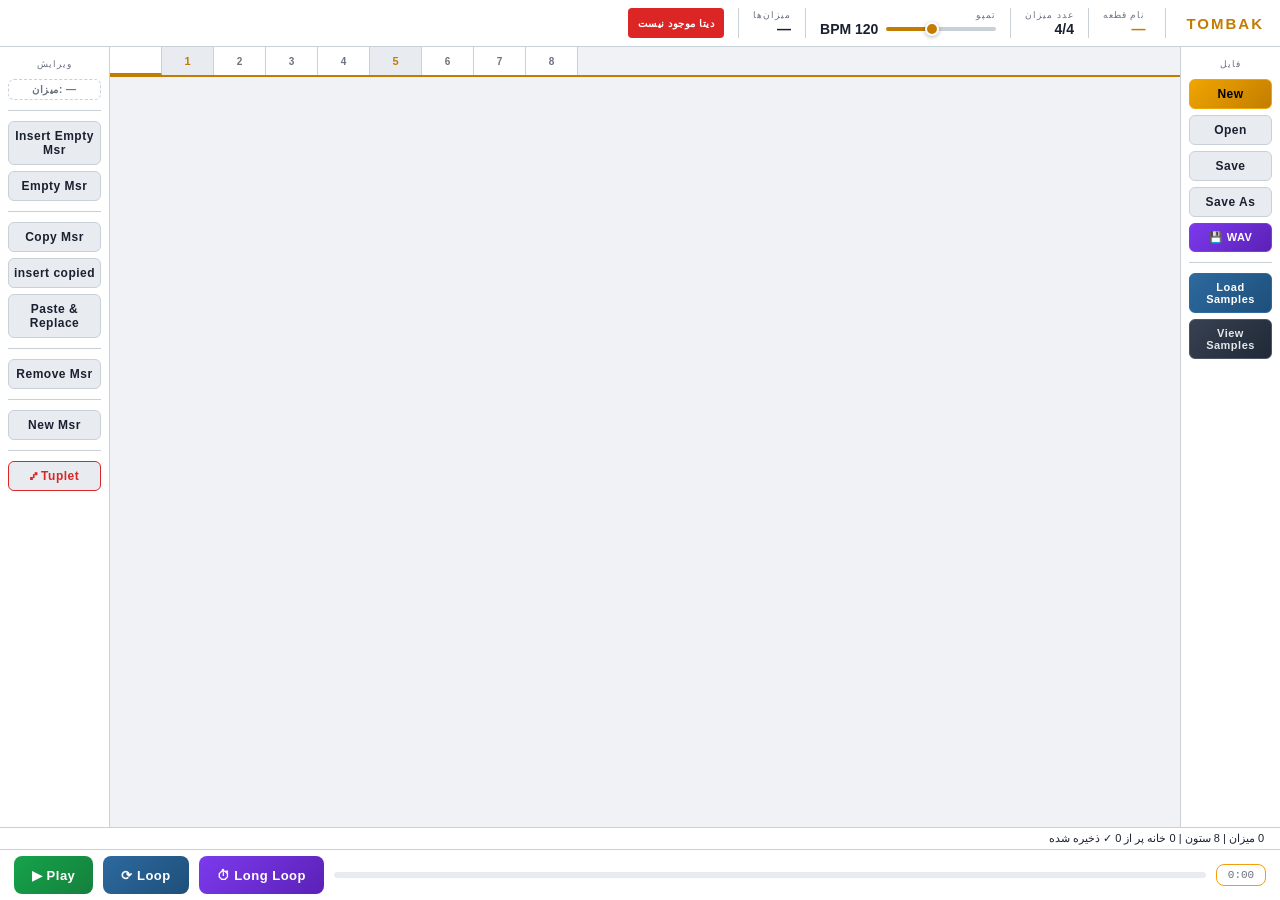
==== index.html @ 1b338af8 "mobile eslahat" ====
<!doctype html>
<html lang="fa" dir="ltr">
  <head>
    <meta charset="UTF-8" />
    <meta name="viewport" content="width=device-width, initial-scale=1.0" />
    <title>Rhythm Editor</title>
    <link rel="stylesheet" href="style.css" />
  </head>
  <body>
    <!-- ══════════════ TOP BAR ══════════════ -->
    <div id="topbar">
      <div class="logo">TOMBAK</div>
      <div class="separator"></div>
      <div class="piece-info">
        <div class="info-group">
          <div class="info-label">نام قطعه</div>
          <div class="info-value accent" id="disp-name">—</div>
        </div>
        <div class="separator"></div>
        <div class="info-group">
          <div class="info-label">عدد میزان</div>
          <div class="info-value" id="disp-meter">—</div>
        </div>
        <div class="separator"></div>
        <div class="info-group tempo-group">
          <div class="info-label">تمپو</div>
          <div class="tempo-slider-row">
            <input
              type="range"
              id="tempo-slider"
              min="40"
              max="240"
              value="120"
              disabled
              oninput="app.changeTempo(this.value)"
            />
            <span class="info-value" id="disp-tempo">—</span>
          </div>
        </div>
        <div class="separator"></div>
        <div class="info-group">
          <div class="info-label">میزان‌ها</div>
          <div class="info-value" id="disp-rows">—</div>
        </div>
        <div class="separator"></div>
        <span id="sound-badge">دیتا موجود نیست</span>
      </div>
    </div>

    <!-- ══════════════ MAIN ══════════════ -->
    <div id="main">
      <!-- RIGHT PANEL (file ops) -->
      <div id="right-panel">
        <div class="panel-title">فایل</div>
        <button class="btn accent-btn" onclick="app.newFile()">New</button>
        <button class="btn" onclick="app.openFile()">Open</button>
        <button class="btn" onclick="app.saveFile()">Save</button>
        <button class="btn" onclick="app.saveAs()">Save As</button>
        <button class="btn wav-btn" onclick="app.saveWav()">💾 WAV</button>
        <div class="btn-divider"></div>
        <button class="btn sound-btn" onclick="app.loadSounds()">
          Load Samples
        </button>
        <button class="btn view-btn" onclick="app.viewSounds()">
          View Samples
        </button>
      </div>

      <!-- GRID AREA -->
      <div id="grid-area">
        <div id="grid-wrapper">
          <div id="col-header"></div>
          <div id="grid-body"></div>
        </div>
      </div>

      <!-- LEFT PANEL (edit ops) -->
      <div id="left-panel">
        <div class="panel-title">ویرایش</div>
        <div class="btn selected-indicator" id="sel-indicator">میزان: —</div>
        <div class="btn-divider"></div>
        <button class="btn" onclick="app.insertRow()">Insert Empty Msr</button>
        <button class="btn danger" onclick="app.deleteRow()">Empty Msr</button>
        <div class="btn-divider"></div>
        <button class="btn" onclick="app.copyRow()">Copy Msr</button>
        <button class="btn" onclick="app.pasteRow()">insert copied</button>
        <button class="btn" onclick="app.pasteRowReplace()">
          Paste & Replace
        </button>
        <div class="btn-divider"></div>
        <button class="btn danger" onclick="app.removeRow()">Remove Msr</button>
        <div class="btn-divider"></div>
        <button class="btn" onclick="app.appendRow()">New Msr</button>
        <div class="btn-divider"></div>
        <button class="btn triplet-btn" onclick="app.openTripletModal()">
          ⑇ Tuplet
        </button>
      </div>
    </div>

    <!-- STATUS BAR -->
    <div id="statusbar">
      <span id="status-msg">برای شروع، New بزنید یا یک فایل Open کنید</span>
    </div>

    <!-- PLAY BAR -->
    <div id="play-bar">
      <button class="play-btn" id="btn-play-once" onclick="app.playOnce()">
        ▶ Play
      </button>
      <button class="play-btn" id="btn-play-loop" onclick="app.playLoop()">
        ⟳ Loop
      </button>
      <button
        class="play-btn"
        id="btn-play-long-loop"
        onclick="app.playLongLoop()"
      >
        ⏱ Long Loop
      </button>
      <div id="long-loop-timer" class="long-loop-timer hidden">
        <div class="llt-ring">
          <svg viewBox="0 0 36 36">
            <circle class="llt-track" cx="18" cy="18" r="15.9" />
            <circle class="llt-fill" id="llt-arc" cx="18" cy="18" r="15.9" />
          </svg>
        </div>
        <span id="llt-text">0:00</span>
      </div>
      <div id="play-position"><div id="play-progress"></div></div>
      <span id="play-time">0:00</span>
    </div>

    <!-- SAVE WAV MODAL -->
    <div class="modal-overlay" id="modal-savewav">
      <div class="modal">
        <h3>▸ ذخیره فایل WAV</h3>
        <div class="field">
          <label>نام فایل (بدون پسوند)</label>
          <input
            type="text"
            id="inp-wavname"
            dir="ltr"
            placeholder="my-rhythm"
          />
        </div>
        <div class="modal-btns">
          <button
            class="btn"
            onclick="
              document.getElementById('modal-savewav').classList.remove('show')
            "
          >
            انصراف
          </button>
          <button class="btn accent-btn" onclick="app.confirmSaveWav()">
            دانلود WAV
          </button>
        </div>
      </div>
    </div>

    <!-- TOAST -->
    <div id="toast"></div>

    <!-- DYNAMICS DROPDOWN MENU -->
    <div id="dynamics-menu"></div>

    <!-- ══════════════ NEW FILE MODAL ══════════════ -->
    <div class="modal-overlay" id="modal-new">
      <div class="modal">
        <h3>▸ قطعه جدید</h3>
        <div class="field">
          <label>نام قطعه</label>
          <input
            type="text"
            id="inp-name"
            placeholder="مثال: Chaharmezrab Shur"
            dir="auto"
          />
        </div>
        <div class="field">
          <label>تمپو </label>
          <input type="number" id="inp-tempo" value="120" min="20" max="400" />
        </div>
        <div class="field">
          <label>عدد میزان</label>
          <select id="inp-meter">
            <option value="2/4" selected>2/4</option>
            <option value="3/4">3/4</option>
            <option value="4/4">4/4</option>
            <option value="5/4">5/4</option>
            <option value="6/4">6/4</option>
            <option value="7/4">7/4</option>
            <option value="5/8">5/8</option>
            <option value="6/8">6/8</option>
            <option value="7/8">7/8</option>
            <option value="9/8">9/8</option>
            <option value="12/8">12/8</option>
            <option value="6/16">6/16</option>
            <option value="9/16">9/16</option>
            <option value="12/16">12/16</option>
          </select>
        </div>
        <div class="field">
          <label>تعداد میزان‌های اولیه</label>
          <input type="number" id="inp-initrows" value="16" min="1" max="200" />
        </div>
        <div class="modal-btns">
          <button class="btn" onclick="app.cancelNew()">انصراف</button>
          <button class="btn accent-btn" onclick="app.confirmNew()">
            ایجاد
          </button>
        </div>
      </div>
    </div>

    <!-- SAVE AS MODAL -->
    <div class="modal-overlay" id="modal-saveas">
      <div class="modal">
        <h3>▸ ذخیره با نام</h3>
        <div class="field">
          <label>نام فایل</label>
          <input type="text" id="inp-savename" dir="ltr" />
        </div>
        <div class="modal-btns">
          <button
            class="btn"
            onclick="
              document.getElementById('modal-saveas').classList.remove('show')
            "
          >
            انصراف
          </button>
          <button class="btn accent-btn" onclick="app.confirmSaveAs()">
            ذخیره
          </button>
        </div>
      </div>
    </div>
    <!-- LONG LOOP MODAL -->
    <div class="modal-overlay" id="modal-longloop">
      <div class="modal">
        <h3>⏱ Long Loop</h3>
        <div class="field">
          <label>چند دقیقه لوپ شود؟</label>
          <input
            type="number"
            id="inp-longloop-minutes"
            value="5"
            min="1"
            max="120"
            dir="ltr"
          />
        </div>
        <div class="modal-btns">
          <button
            class="btn"
            onclick="
              document.getElementById('modal-longloop').classList.remove('show')
            "
          >
            انصراف
          </button>
          <button class="btn accent-btn" onclick="app.confirmLongLoop()">
            شروع
          </button>
        </div>
      </div>
    </div>

    <!-- VIEW SOUNDS MODAL -->
    <div class="modal-overlay" id="modal-viewsounds">
      <div class="modal modal-sounds">
        <h3>👁 فایل‌های صدای لود شده</h3>
        <div id="sounds-list-container">
          <div id="sounds-list-empty" class="sounds-empty">
            هیچ صدایی لود نشده
          </div>
          <div id="sounds-list"></div>
        </div>
        <div class="modal-btns" style="margin-top: 18px">
          <button
            class="btn"
            onclick="
              document
                .getElementById('modal-viewsounds')
                .classList.remove('show')
            "
          >
            بستن
          </button>
        </div>
      </div>
    </div>

    <!-- TUPLET / POLYRHYTHM MODAL -->
    <div class="modal-overlay" id="modal-triplet">
      <div class="modal modal-tuplet">
        <h3>⑇ گروه ریتمی</h3>
        <p
          style="
            font-size: 12px;
            color: var(--text-dim);
            margin-bottom: 14px;
            line-height: 1.6;
          "
        >
          چند سلول را به گروه ریتمی تبدیل می‌کند.<br />
          زمان کل گروه = تعداد سلول‌های پایه × زمان یک سلول.
        </p>
        <div
          style="display: flex; gap: 12px; flex-wrap: wrap; margin-bottom: 14px"
        >
          <div class="field" style="flex: 1; min-width: 90px">
            <label>شماره میزان</label>
            <input
              type="number"
              id="inp-tuplet-row"
              min="1"
              dir="ltr"
              placeholder="مثال: 3"
            />
          </div>
          <div class="field" style="flex: 1; min-width: 90px">
            <label>شماره تکنیک (سلول اول)</label>
            <input
              type="number"
              id="inp-tuplet-col"
              min="1"
              dir="ltr"
              placeholder="مثال: 5"
            />
          </div>
        </div>
        <div class="field">
          <label style="margin-bottom: 8px; display: block"
            >نوع گروه ریتمی</label
          >
          <div class="tuplet-radio-grid">
            <label class="tuplet-radio-opt tuplet-opt-triplet">
              <input type="radio" name="tuplet-type" value="3:2" checked />
              <span class="tuplet-radio-label">3:2</span>
              <span class="tuplet-radio-desc">تریوله — 3 نوت در فضای 2</span>
            </label>
            <label class="tuplet-radio-opt tuplet-opt-duplet">
              <input type="radio" name="tuplet-type" value="2:3" />
              <span class="tuplet-radio-label">2:3</span>
              <span class="tuplet-radio-desc">دوپله — 2 نوت در فضای 3</span>
            </label>
            <label class="tuplet-radio-opt tuplet-opt-sextuplet">
              <input type="radio" name="tuplet-type" value="6:4" />
              <span class="tuplet-radio-label">6:4</span>
              <span class="tuplet-radio-desc">سکستوله — 6 نوت در فضای 4</span>
            </label>
            <label class="tuplet-radio-opt tuplet-opt-quintuplet">
              <input type="radio" name="tuplet-type" value="5:4" />
              <span class="tuplet-radio-label">5:4</span>
              <span class="tuplet-radio-desc">پنتوله — 5 نوت در فضای 4</span>
            </label>
            <label class="tuplet-radio-opt tuplet-opt-septuplet">
              <input type="radio" name="tuplet-type" value="7:6" />
              <span class="tuplet-radio-label">7:6</span>
              <span class="tuplet-radio-desc">سپتوله — 7 نوت در فضای 6</span>
            </label>
            <label class="tuplet-radio-opt tuplet-opt-quadruplet">
              <input type="radio" name="tuplet-type" value="4:3" />
              <span class="tuplet-radio-label">4:3</span>
              <span class="tuplet-radio-desc">کوادروپله — 4 نوت در فضای 3</span>
            </label>
          </div>
          <div class="tuplet-remove-divider"></div>
          <div class="tuplet-radio-grid">
            <label class="tuplet-radio-opt tuplet-opt-half">
              <input type="radio" name="tuplet-type" value="2:1" />
              <span class="tuplet-radio-label">½</span>
              <span class="tuplet-radio-desc"
                >هالف — 2 نوت سه‌لاچنگ در فضای 1 سلول</span
              >
            </label>
            <label class="tuplet-radio-opt tuplet-opt-remove">
              <input type="radio" name="tuplet-type" value="remove" />
              <span class="tuplet-radio-label">✕</span>
              <span class="tuplet-radio-desc"
                >حذف تیوپلت — سلول‌ها خالی می‌شوند</span
              >
            </label>
          </div>
        </div>
        <div class="modal-btns" style="margin-top: 16px">
          <button
            class="btn"
            onclick="
              document.getElementById('modal-triplet').classList.remove('show')
            "
          >
            انصراف
          </button>
          <button class="btn accent-btn" onclick="app.confirmTriplet()">
            اعمال
          </button>
        </div>
      </div>
    </div>

    <script src="app.js"></script>
    <script>
      window.addEventListener("beforeunload", (e) => {
        // بررسی اینکه آیا پروژه تغییرات ذخیره‌نشده دارد یا خیر
        if (state && state.dirty) {
          // طبق استانداردهای مدرن مرورگرها، متن سفارشی دیگر نمایش داده نمی‌شود
          // اما مقداردهی به returnValue یا preventDefault برای فعال شدن باند هشدار الزامی است.
          e.preventDefault();
          e.returnValue =
            "تغییرات شما ذخیره نشده است. آیا واقعاً قصد خروج دارید؟";
          return e.returnValue;
        }
      });
    </script>
  </body>
</html>
---- style.css ----
:root {
  --bg: #f0f2f5;
  --surface: #ffffff;
  --surface2: #e8ecf0;
  --border: #c8d0d8;
  --accent: #c27d00;
  --accent2: #2d6a9f;
  --green: #16a34a;
  --red: #dc2626;
  --text: #1a2030;
  --text-dim: #6b7280;
  --cell-w: 52px;
  --cell-h: 38px;

  /* ── DYNAMICS (نوانس) رنگ‌ها — قابل تنظیم ── */
  --dyn-ff: #7f1d1d; /* فورته‌فورته: قرمز جگری */
  --dyn-f: #c0392b; /* فورته: قرمز جگری کم‌رنگ‌تر */
  --dyn-mf: #16a34a; /* متزوفورته (حالت عادی): سبز معمولی */
  --dyn-mp: #6fcf97; /* متزوپیانو: سبز کم‌رنگ‌تر */
  --dyn-p: #2d6a9f; /* پیانو: آبی */
  --dyn-pp: #7fb3d9; /* پیانوپیانو: آبی کم‌رنگ‌تر */
  --dyn-cresc: #b8860b; /* < کرشندو — رنگ موقت، قابل تنظیم */
  --dyn-decresc: #8e44ad; /* > دیکرشندو — رنگ موقت، قابل تنظیم */
  --dyn-swell: #0d9488; /* <> قوسی — رنگ موقت، قابل تنظیم */

  /* ── رنگ پس‌زمینه خانه‌ها بر اساس نوانس (همان رنگ‌های بالا با شفافیت) — قابل تنظیم ── */
  --dyn-ff-bg: rgba(127, 29, 29, 0.22);
  --dyn-f-bg: rgba(192, 57, 43, 0.18);
  --dyn-mf-bg: rgba(22, 163, 74, 0.14);
  --dyn-mp-bg: rgba(111, 207, 151, 0.2);
  --dyn-p-bg: rgba(45, 106, 159, 0.18);
  --dyn-pp-bg: rgba(127, 179, 217, 0.2);
  --dyn-cresc-bg: rgba(184, 134, 11, 0.18);
  --dyn-decresc-bg: rgba(142, 68, 173, 0.18);
  --dyn-swell-bg: rgba(13, 148, 136, 0.18);
}

* {
  box-sizing: border-box;
  margin: 0;
  padding: 0;
}

body {
  background: var(--bg);
  color: var(--text);
  font-family: "Segoe UI", Tahoma, Arial, sans-serif;
  height: 100vh;
  display: flex;
  flex-direction: column;
  overflow: hidden;
  user-select: none;
}

/* ══════════════ TOP BAR ══════════════ */
#topbar {
  background: var(--surface);
  border-bottom: 1px solid var(--border);
  padding: 8px 16px;
  display: flex;
  align-items: center;
  gap: 20px;
  flex-shrink: 0;
  direction: rtl;
}

#topbar .logo {
  font-size: 15px;
  font-weight: 700;
  color: var(--accent);
  letter-spacing: 2px;
}

#topbar .piece-info {
  display: flex;
  align-items: center;
  gap: 14px;
  flex: 1;
}

#topbar .info-group {
  display: flex;
  flex-direction: column;
  gap: 1px;
}

#topbar .info-label {
  font-size: 9px;
  color: var(--text-dim);
  text-transform: uppercase;
  letter-spacing: 1px;
}

#topbar .info-value {
  font-size: 14px;
  font-weight: 600;
  color: var(--text);
}

#topbar .info-value.accent {
  color: var(--accent);
}

.separator {
  width: 1px;
  height: 30px;
  background: var(--border);
}

.tempo-group {
  min-width: 160px;
}

.tempo-slider-row {
  display: flex;
  align-items: center;
  gap: 8px;
}

#tempo-slider {
  direction: ltr;
  -webkit-appearance: none;
  appearance: none;
  width: 110px;
  height: 4px;
  border-radius: 2px;
  background: var(--border);
  outline: none;
  cursor: pointer;
  transition: background 0.2s;
}

#tempo-slider:not([disabled]) {
  background: linear-gradient(
    to right,
    var(--accent) 0%,
    var(--accent) var(--val, 50%),
    var(--border) var(--val, 50%)
  );
}

#tempo-slider[disabled] {
  opacity: 0.35;
  cursor: not-allowed;
}

#tempo-slider {
  user-select: none;
  touch-action: none;
}

#tempo-slider::-webkit-slider-thumb {
  -webkit-appearance: none;
  width: 14px;
  height: 14px;
  border-radius: 50%;
  background: var(--accent);
  border: 2px solid #fff;
  box-shadow: 0 1px 4px rgba(0, 0, 0, 0.3);
  cursor: pointer;
}

#tempo-slider::-moz-range-thumb {
  width: 14px;
  height: 14px;
  border-radius: 50%;
  background: var(--accent);
  border: 2px solid #fff;
  box-shadow: 0 1px 4px rgba(0, 0, 0, 0.3);
  cursor: pointer;
}

/* ══════════════ MAIN LAYOUT ══════════════ */
#main {
  display: flex;
  flex: 1;
  overflow: hidden;
}

/* ══════════════ LEFT PANEL ══════════════ */
#left-panel {
  width: 110px;
  background: var(--surface);
  border-right: 1px solid var(--border);
  display: flex;
  flex-direction: column;
  padding: 12px 8px;
  gap: 6px;
  flex-shrink: 0;
  order: 1;
}

.panel-title {
  font-size: 9px;
  color: var(--text-dim);
  text-align: center;
  letter-spacing: 1px;
  margin-bottom: 4px;
  text-transform: uppercase;
}

.btn {
  padding: 7px 4px;
  border-radius: 6px;
  border: 1px solid var(--border);
  background: var(--surface2);
  color: var(--text);
  font-size: 12px;
  font-weight: 600;
  cursor: pointer;
  text-align: center;
  transition: all 0.15s;
  font-family: inherit;
  letter-spacing: 0.5px;
}

.btn:hover {
  background: var(--accent2);
  border-color: var(--accent2);
}
.btn:active {
  transform: scale(0.97);
}
.btn.danger:hover {
  background: var(--red);
  border-color: var(--red);
}
.btn.selected-indicator {
  font-size: 10px;
  color: var(--text-dim);
  background: transparent;
  border: 1px dashed var(--border);
  cursor: default;
  padding: 4px;
}
.btn.selected-indicator:hover {
  background: transparent;
  border-color: var(--border);
}

.btn-divider {
  height: 1px;
  background: var(--border);
  margin: 4px 0;
}

/* ══════════════ RIGHT PANEL ══════════════ */
#right-panel {
  width: 100px;
  background: var(--surface);
  border-left: 1px solid var(--border);
  display: flex;
  flex-direction: column;
  padding: 12px 8px;
  gap: 6px;
  flex-shrink: 0;
  order: 3;
}

.btn.accent-btn {
  background: linear-gradient(135deg, #f0a500, #c27d00);
  border-color: #f0a500;
  color: #000;
}
.btn.accent-btn:hover {
  background: linear-gradient(135deg, #ffc107, #f0a500);
}

/* ══════════════ GRID AREA ══════════════ */
#grid-area {
  flex: 1;
  overflow: auto;
  order: 2;
  padding: 0;
  background: var(--bg);
}

#grid-wrapper {
  min-width: max-content;
  padding: 0;
}

/* Column header row */
#col-header {
  display: flex;
  position: sticky;
  top: 0;
  z-index: 10;
  background: var(--bg);
  border-bottom: 2px solid var(--accent);
}

.col-header-corner {
  width: 52px;
  min-width: 52px;
  background: var(--surface);
  border-bottom: 2px solid var(--accent);
  border-right: 1px solid var(--border);
}

.col-num {
  width: var(--cell-w);
  min-width: var(--cell-w);
  height: 28px;
  background: var(--surface);
  border-right: 1px solid var(--border);
  display: flex;
  align-items: center;
  justify-content: center;
  font-size: 10px;
  color: var(--text-dim);
  font-weight: 600;
}

.col-num.beat-start {
  background: var(--surface2);
  color: var(--accent);
  font-size: 11px;
}

/* Grid rows */
.grid-row {
  display: flex;
  height: var(--cell-h);
  border-bottom: 1px solid var(--border);
  overflow: visible;
}

.grid-row:hover .row-num {
  background: var(--surface2);
}

.row-num {
  width: 52px;
  min-width: 52px;
  height: var(--cell-h);
  background: var(--surface);
  border-right: 1px solid var(--border);
  display: flex;
  align-items: center;
  justify-content: center;
  font-size: 12px;
  font-weight: 700;
  color: var(--accent);
  cursor: pointer;
  transition: background 0.1s;
  position: sticky;
  left: 0;
}

.row-num.selected {
  background: var(--accent);
  color: #fff;
}

.grid-cell {
  width: var(--cell-w);
  min-width: var(--cell-w);
  height: var(--cell-h);
  border-right: 1px solid var(--border);
  display: flex;
  align-items: center;
  justify-content: center;
  position: relative;
  cursor: text;
  transition: background 0.1s;
}

.grid-cell:hover {
  background: rgba(194, 125, 0, 0.08);
}
.grid-cell.beat-start {
  border-left: 2px solid rgba(194, 125, 0, 0.35);
}

.grid-cell input {
  width: 100%;
  height: 100%;
  background: transparent;
  border: none;
  outline: none;
  color: var(--text);
  font-size: 13px;
  font-weight: 600;
  text-align: center;
  font-family: "Courier New", monospace;
  letter-spacing: 1px;
  cursor: text;
  padding: 0 2px;
}

.grid-cell input:focus {
  background: rgba(45, 106, 159, 0.12);
}

.grid-cell.has-value {
  background: var(--dyn-mf-bg);
}

/* ══════════════ DYNAMICS MENU ══════════════ */
#dynamics-menu {
  display: none;
  position: fixed;
  z-index: 150;
  background: var(--surface);
  border: 1px solid var(--border);
  border-radius: 10px;
  box-shadow: 0 12px 32px rgba(0, 0, 0, 0.35);
  padding: 8px;
  direction: ltr;
}

#dynamics-menu.show {
  display: block;
}

.dyn-menu-row {
  display: flex;
  gap: 4px;
}

.dyn-menu-row + .dyn-menu-row {
  margin-top: 6px;
}

.dyn-menu-divider {
  height: 1px;
  background: var(--border);
  margin: 8px 0;
}

.dyn-opt {
  width: 34px;
  height: 30px;
  border: 1px solid var(--border);
  background: var(--bg);
  border-radius: 6px;
  font-family: "Courier New", monospace;
  font-size: 12px;
  font-weight: 700;
  cursor: pointer;
  transition:
    transform 0.08s,
    background 0.1s;
}

.dyn-opt:hover {
  background: var(--surface2);
  transform: translateY(-1px);
}

.dyn-opt.active {
  background: var(--surface2);
  box-shadow: inset 0 0 0 2px currentColor;
}

.dyn-opt.reset {
  width: auto;
  flex: 1;
  color: var(--text-dim);
  font-family: inherit;
  font-size: 11px;
  font-weight: 600;
}

/* ══════════════ MODAL ══════════════ */
.modal-overlay {
  display: none;
  position: fixed;
  inset: 0;
  background: rgba(0, 0, 0, 0.75);
  z-index: 100;
  align-items: center;
  justify-content: center;
}

.modal-overlay.show {
  display: flex;
}

.modal {
  background: var(--surface);
  border: 1px solid var(--border);
  border-radius: 12px;
  padding: 28px;
  width: 360px;
  box-shadow: 0 20px 60px rgba(0, 0, 0, 0.6);
}

.modal h3 {
  font-size: 16px;
  font-weight: 700;
  color: var(--accent);
  margin-bottom: 20px;
  text-align: center;
  letter-spacing: 1px;
}

.modal .field {
  margin-bottom: 16px;
}

.modal label {
  display: block;
  font-size: 11px;
  color: var(--text-dim);
  margin-bottom: 6px;
  letter-spacing: 1px;
  text-transform: uppercase;
}

.modal input,
.modal select {
  width: 100%;
  padding: 9px 12px;
  background: var(--bg);
  border: 1px solid var(--border);
  border-radius: 6px;
  color: var(--text);
  font-size: 14px;
  font-family: inherit;
  outline: none;
  direction: ltr;
  text-align: center;
}

.modal input:focus,
.modal select:focus {
  border-color: var(--accent);
}

.modal .modal-btns {
  display: flex;
  gap: 10px;
  margin-top: 22px;
}

.modal .modal-btns .btn {
  flex: 1;
  padding: 10px;
  font-size: 13px;
}

/* ══════════════ STATUS BAR ══════════════ */
#statusbar {
  background: var(--surface);
  border-top: 1px solid var(--border);
  padding: 4px 16px;
  font-size: 11px;
  color: var(--text-dim);
  display: flex;
  gap: 20px;
  flex-shrink: 0;
  direction: rtl;
}

#statusbar span {
  color: var(--text);
}

/* ══════════════ TOAST ══════════════ */
#toast {
  position: fixed;
  bottom: 40px;
  left: 50%;
  transform: translateX(-50%) translateY(20px);
  background: var(--green);
  color: #000;
  font-weight: 700;
  padding: 10px 24px;
  border-radius: 8px;
  font-size: 13px;
  opacity: 0;
  transition: all 0.3s;
  z-index: 200;
  pointer-events: none;
}

#toast.show {
  opacity: 1;
  transform: translateX(-50%) translateY(0);
}

#toast.error {
  background: var(--red);
  color: white;
}

/* scrollbar */
::-webkit-scrollbar {
  width: 6px;
  height: 6px;
}
::-webkit-scrollbar-track {
  background: var(--bg);
}
::-webkit-scrollbar-thumb {
  background: var(--border);
  border-radius: 3px;
}
::-webkit-scrollbar-thumb:hover {
  background: #9ca3af;
}

/* ══════════════ MOBILE RESPONSIVE ══════════════ */
@media (max-width: 700px) {
  body {
    height: 100dvh;
    overflow: hidden;
  }

  /* ── Topbar: compact, wrap ── */
  #topbar {
    padding: 6px 10px;
    gap: 8px;
    flex-wrap: wrap;
    overflow-x: auto;
  }
  #topbar .logo {
    font-size: 13px;
  }
  #topbar .info-label {
    font-size: 8px;
  }
  #topbar .info-value {
    font-size: 12px;
  }
  #topbar .separator {
    display: none;
  }
  .tempo-group {
    min-width: 120px;
  }
  #tempo-slider {
    width: 70px;
  }

  /* ── Main: vertical stack ── */
  #main {
    flex-direction: column;
    overflow: hidden;
  }

  /* ── File toolbar: horizontal row at TOP ── */
  #right-panel {
    width: 100%;
    border-left: none;
    border-bottom: 1px solid var(--border);
    flex-direction: row;
    align-items: center;
    padding: 6px 8px;
    gap: 6px;
    order: 1;
    overflow-x: auto;
    flex-shrink: 0;
  }
  #right-panel .panel-title {
    display: none;
  }
  #right-panel .btn {
    padding: 6px 10px;
    font-size: 11px;
    white-space: nowrap;
    flex-shrink: 0;
  }
  /* در موبایل btn-divider داخل right-panel پنهان میشه تا فاصله اضافه نگیره */
  #right-panel .btn-divider {
    display: none;
  }

  /* ── Grid area: scrollable ── */
  #grid-area {
    flex: 1;
    order: 2;
    overflow: auto;
    -webkit-overflow-scrolling: touch;
  }
  #grid-wrapper {
    min-width: max-content;
  }

  /* ── Edit toolbar: horizontal row at BOTTOM ── */
  #left-panel {
    width: 100%;
    border-right: none;
    border-top: 1px solid var(--border);
    flex-direction: row;
    align-items: center;
    padding: 6px 8px;
    gap: 4px;
    order: 3;
    overflow-x: auto;
    flex-shrink: 0;
  }
  #left-panel .panel-title {
    display: none;
  }
  #left-panel .btn-divider {
    width: 1px;
    height: 22px;
    margin: 0 2px;
  }
  #left-panel .btn {
    padding: 6px 8px;
    font-size: 11px;
    white-space: nowrap;
    flex-shrink: 0;
  }
  #left-panel .btn.selected-indicator {
    font-size: 10px;
    padding: 4px 6px;
    flex-shrink: 0;
  }

  /* ── Grid cells: slightly smaller ── */
  :root {
    --cell-w: 44px;
    --cell-h: 34px;
  }
  .grid-cell input {
    font-size: 11px;
  }
  .col-num {
    font-size: 9px;
    height: 22px;
  }
  .row-num {
    font-size: 11px;
    width: 36px;
    min-width: 36px;
  }
  .col-header-corner {
    width: 36px;
    min-width: 36px;
  }

  /* ── Status bar ── */
  #statusbar {
    font-size: 10px;
    padding: 3px 10px;
  }
}

/* ══════════════ SOUNDS ══════════════ */
#sound-badge {
  display: inline-flex;
  align-items: center;
  height: 30px;
  background: #dc2626;
  color: #fff;
  font-size: 10px;
  font-weight: 700;
  padding: 0 10px;
  border-radius: 4px;
  letter-spacing: 0.5px;
  white-space: nowrap;
  flex-shrink: 0;
}
#sound-badge.loaded {
  background: var(--green);
  color: #fff;
}
.btn.sound-btn {
  background: linear-gradient(135deg, #2d6a9f, #1e4f7a);
  border-color: #2d6a9f;
  color: #fff;
  font-size: 11px;
}
.btn.sound-btn:hover {
  background: linear-gradient(135deg, #3a7fc1, #2d6a9f);
  border-color: #3a7fc1;
}

.btn.view-btn {
  background: linear-gradient(135deg, #374151, #1f2937);
  border-color: #4b5563;
  color: #e5e7eb;
  font-size: 11px;
}
.btn.view-btn:hover {
  background: linear-gradient(135deg, #4b5563, #374151);
  border-color: #6b7280;
}

.btn.wav-btn {
  background: linear-gradient(135deg, #7c3aed, #5b21b6);
  border-color: #7c3aed;
  color: #fff;
  font-size: 11px;
}
.btn.wav-btn:hover {
  background: linear-gradient(135deg, #8b5cf6, #6d28d9);
  border-color: #8b5cf6;
}

/* ══════════════ SOUNDS MODAL ══════════════ */
.modal-sounds {
  width: 420px;
  max-width: 95vw;
}

#sounds-list-container {
  max-height: 280px;
  overflow-y: auto;
  border: 1px solid var(--border);
  border-radius: 8px;
  background: var(--bg);
}

.sounds-empty {
  padding: 32px;
  text-align: center;
  color: var(--text-dim);
  font-size: 13px;
}

.sound-item {
  display: flex;
  align-items: center;
  justify-content: space-between;
  padding: 8px 12px;
  border-bottom: 1px solid var(--border);
  gap: 10px;
  direction: ltr;
}
.sound-item:last-child {
  border-bottom: none;
}
.sound-item-name {
  font-size: 12px;
  font-family: "Courier New", monospace;
  font-weight: 600;
  color: var(--text);
  flex: 1;
  overflow: hidden;
  text-overflow: ellipsis;
  white-space: nowrap;
}
.sound-item-dur {
  font-size: 11px;
  color: var(--text-dim);
  font-family: "Courier New", monospace;
  white-space: nowrap;
}
.sound-item-play {
  background: transparent;
  border: 1px solid var(--border);
  border-radius: 4px;
  color: var(--green);
  font-size: 11px;
  font-weight: 700;
  cursor: pointer;
  padding: 2px 7px;
  transition: all 0.15s;
  flex-shrink: 0;
}
.sound-item-play:hover {
  background: var(--green);
  color: #fff;
  border-color: var(--green);
}
.sound-item-del {
  background: transparent;
  border: 1px solid var(--border);
  border-radius: 4px;
  color: var(--red);
  font-size: 11px;
  font-weight: 700;
  cursor: pointer;
  padding: 2px 7px;
  transition: all 0.15s;
  flex-shrink: 0;
}
.sound-item-del:hover {
  background: var(--red);
  color: #fff;
  border-color: var(--red);
}

@media (max-width: 700px) {
  #sound-badge {
    font-size: 9px;
    padding: 2px 6px;
  }
}

/* ══════════════ PLAYBACK ══════════════ */
#play-bar {
  background: var(--surface);
  border-top: 1px solid var(--border);
  padding: 6px 14px;
  display: flex;
  align-items: center;
  gap: 10px;
  flex-shrink: 0;
  direction: ltr;
}

.play-btn {
  display: flex;
  align-items: center;
  justify-content: center;
  gap: 6px;
  height: 38px;
  padding: 0 18px;
  border-radius: 8px;
  border: none;
  font-size: 13px;
  font-weight: 700;
  cursor: pointer;
  transition: all 0.15s;
  font-family: inherit;
  letter-spacing: 0.5px;
  flex-shrink: 0;
}
.play-btn:active {
  transform: scale(0.96);
}

#btn-play-once {
  background: linear-gradient(135deg, #16a34a, #15803d);
  color: #fff;
}
#btn-play-once:hover {
  background: linear-gradient(135deg, #22c55e, #16a34a);
}
#btn-play-once.playing {
  background: linear-gradient(135deg, #f59e0b, #d97706);
}

#btn-play-loop {
  background: linear-gradient(135deg, #2d6a9f, #1e4f7a);
  color: #fff;
}
#btn-play-loop:hover {
  background: linear-gradient(135deg, #3a7fc1, #2d6a9f);
}
#btn-play-loop.playing {
  background: linear-gradient(135deg, #f59e0b, #d97706);
}

#btn-play-long-loop {
  background: linear-gradient(135deg, #7c3aed, #5b21b6);
  color: #fff;
}
#btn-play-long-loop:hover {
  background: linear-gradient(135deg, #8b5cf6, #7c3aed);
}
#btn-play-long-loop.playing {
  background: linear-gradient(135deg, #f59e0b, #d97706);
}

/* ── Long Loop Timer ── */
.long-loop-timer {
  display: flex;
  align-items: center;
  gap: 6px;
  height: 38px;
  box-sizing: border-box;
  background: rgba(124, 58, 237, 0.12);
  border: 1px solid rgba(124, 58, 237, 0.35);
  border-radius: 8px;
  padding: 0 10px 0 6px;
  flex-shrink: 0;
  transition: opacity 0.3s;
}
.long-loop-timer.hidden {
  display: none;
}
.llt-ring {
  width: 28px;
  height: 28px;
  flex-shrink: 0;
}
.llt-ring svg {
  width: 100%;
  height: 100%;
  transform: rotate(-90deg);
}
.llt-track {
  fill: none;
  stroke: rgba(124, 58, 237, 0.2);
  stroke-width: 3;
}
.llt-fill {
  fill: none;
  stroke: #7c3aed;
  stroke-width: 3;
  stroke-linecap: round;
  stroke-dasharray: 100 100;
  stroke-dashoffset: 0;
  transition: stroke-dashoffset 0.5s linear, stroke 0.5s;
}
.llt-fill.ending {
  stroke: #f59e0b;
}
#llt-text {
  font-size: 12px;
  font-weight: 700;
  font-family: "Courier New", monospace;
  color: #7c3aed;
  min-width: 80px;
  text-align: left;
}
#llt-text.ending {
  color: #f59e0b;
}
#play-position {
  flex: 1;
  height: 6px;
  background: var(--surface2);
  border-radius: 3px;
  overflow: hidden;
  position: relative;
}
#play-progress {
  height: 100%;
  width: 0%;
  background: linear-gradient(90deg, var(--green), var(--accent));
  border-radius: 3px;
  transition: width 0.05s linear;
}

#play-time {
  font-size: 11px;
  color: var(--text-dim);
  font-family: "Courier New", monospace;
  min-width: 50px;
  text-align: center;
  background: transparent;
  border: 1px solid #f59e0b;
  border-radius: 8px;
  padding: 4px 8px;
  box-sizing: border-box;
  flex-shrink: 0;
}

/* highlight playing row */
.grid-row.playing-row .row-num {
  background: var(--green) !important;
  color: #fff !important;
}

@media (max-width: 700px) {
  #play-bar {
    padding: 5px 8px;
    gap: 7px;
  }
  .play-btn {
    padding: 6px 12px;
    font-size: 12px;
  }
  #play-time {
    font-size: 10px;
    min-width: 40px;
  }
}


/* ══════════════════════════════════════
   TUPLET / POLYRHYTHM SYSTEM
   رنگ‌ها: triplet=قرمز، duplet=زرد، quintuplet=آبی، sextuplet=بنفش، septuplet=سبز، quadruplet=نارنجی
   ══════════════════════════════════════ */

/* متغیرهای رنگ tuplet */
:root {
  --tuplet-triplet:    #dc2626;
  --tuplet-triplet-bg: rgba(220, 38, 38, 0.07);
  --tuplet-triplet-slot: rgba(220, 38, 38, 0.22);
  --tuplet-duplet:    #ca8a04;
  --tuplet-duplet-bg: rgba(202, 138, 4, 0.07);
  --tuplet-duplet-slot: rgba(202, 138, 4, 0.22);
  --tuplet-quintuplet:    #2563eb;
  --tuplet-quintuplet-bg: rgba(37, 99, 235, 0.07);
  --tuplet-quintuplet-slot: rgba(37, 99, 235, 0.22);
  --tuplet-sextuplet:    #7c3aed;
  --tuplet-sextuplet-bg: rgba(124, 58, 237, 0.07);
  --tuplet-sextuplet-slot: rgba(124, 58, 237, 0.22);
  --tuplet-septuplet:    #16a34a;
  --tuplet-septuplet-bg: rgba(22, 163, 74, 0.07);
  --tuplet-septuplet-slot: rgba(22, 163, 74, 0.22);
  --tuplet-quadruplet:    #ea580c;
  --tuplet-quadruplet-bg: rgba(234, 88, 12, 0.07);
  --tuplet-quadruplet-slot: rgba(234, 88, 12, 0.22);
  --tuplet-half:    #0d9488;
  --tuplet-half-bg: rgba(13, 148, 136, 0.07);
  --tuplet-half-slot: rgba(13, 148, 136, 0.22);
}

.grid-cell.tuplet-cell {
  border-radius: 6px;
  border-width: 2px !important;
  border-style: solid !important;
  box-sizing: border-box !important;
  height: var(--cell-h) !important;
  align-self: center;
  padding: 2px 2px 2px !important;
  display: flex !important;
  flex-direction: column;
  align-items: stretch;
  gap: 0;
  position: relative;
  flex-shrink: 0;
}

.tuplet-triplet    { border-color: var(--tuplet-triplet)    !important; background: var(--tuplet-triplet-bg)    !important; }
.tuplet-duplet     { border-color: var(--tuplet-duplet)     !important; background: var(--tuplet-duplet-bg)     !important; }
.tuplet-quintuplet { border-color: var(--tuplet-quintuplet) !important; background: var(--tuplet-quintuplet-bg) !important; }
.tuplet-sextuplet  { border-color: var(--tuplet-sextuplet)  !important; background: var(--tuplet-sextuplet-bg)  !important; }
.tuplet-septuplet  { border-color: var(--tuplet-septuplet)  !important; background: var(--tuplet-septuplet-bg)  !important; }
.tuplet-quadruplet { border-color: var(--tuplet-quadruplet) !important; background: var(--tuplet-quadruplet-bg) !important; }
.tuplet-half       { border-color: var(--tuplet-half)       !important; background: var(--tuplet-half-bg)       !important; }

.tuplet-label-row {
  display: flex;
  align-items: center;
  justify-content: space-between;
  padding: 0 2px;
  margin-bottom: 2px;
  line-height: 1;
}
.tuplet-label {
  font-size: 10px;
  font-weight: 800;
  letter-spacing: 0.5px;
}
.tuplet-triplet    .tuplet-label { color: var(--tuplet-triplet); }
.tuplet-duplet     .tuplet-label { color: var(--tuplet-duplet); }
.tuplet-quintuplet .tuplet-label { color: var(--tuplet-quintuplet); }
.tuplet-sextuplet  .tuplet-label { color: var(--tuplet-sextuplet); }
.tuplet-septuplet  .tuplet-label { color: var(--tuplet-septuplet); }
.tuplet-quadruplet .tuplet-label { color: var(--tuplet-quadruplet); }
.tuplet-half       .tuplet-label { color: var(--tuplet-half); }

.tuplet-remove {
  font-size: 9px;
  opacity: 0.5;
  cursor: pointer;
  padding: 0 2px;
  line-height: 1;
  border-radius: 2px;
  transition: opacity 0.15s;
}
.tuplet-remove:hover { opacity: 1; }

.tuplet-wrapper {
  display: flex;
  flex-direction: row;
  gap: 1px;
  flex: 1;
  width: 100%;
}

.tuplet-slot {
  flex: 1;
  display: flex;
  align-items: center;
  justify-content: center;
  border-radius: 3px;
  border: 1px solid transparent;
  min-width: 0;
  min-height: 22px;
  transition: background 0.1s;
}
.tuplet-triplet    .tuplet-slot { border-color: rgba(220, 38, 38, 0.25); }
.tuplet-duplet     .tuplet-slot { border-color: rgba(202, 138, 4, 0.25); }
.tuplet-quintuplet .tuplet-slot { border-color: rgba(37, 99, 235, 0.25); }
.tuplet-sextuplet  .tuplet-slot { border-color: rgba(124, 58, 237, 0.25); }
.tuplet-septuplet  .tuplet-slot { border-color: rgba(22, 163, 74, 0.25); }
.tuplet-quadruplet .tuplet-slot { border-color: rgba(234, 88, 12, 0.25); }
.tuplet-half       .tuplet-slot { border-color: rgba(13, 148, 136, 0.25); }

.tuplet-triplet    .tuplet-slot.has-value { background: var(--tuplet-triplet-slot); }
.tuplet-duplet     .tuplet-slot.has-value { background: var(--tuplet-duplet-slot); }
.tuplet-quintuplet .tuplet-slot.has-value { background: var(--tuplet-quintuplet-slot); }
.tuplet-sextuplet  .tuplet-slot.has-value { background: var(--tuplet-sextuplet-slot); }
.tuplet-septuplet  .tuplet-slot.has-value { background: var(--tuplet-septuplet-slot); }
.tuplet-quadruplet .tuplet-slot.has-value { background: var(--tuplet-quadruplet-slot); }
.tuplet-half       .tuplet-slot.has-value { background: var(--tuplet-half-slot); }

.tuplet-slot input {
  width: 100%;
  font-size: 10px;
  text-align: center;
  background: transparent;
  border: none;
  outline: none;
  color: var(--text);
  padding: 2px 1px;
  font-family: inherit;
  font-weight: 600;
  min-width: 0;
}

.triplet-btn {
  color: var(--tuplet-triplet) !important;
  border-color: var(--tuplet-triplet) !important;
  font-weight: 600;
}
.triplet-btn:hover {
  background: rgba(220, 38, 38, 0.1) !important;
}

.modal-tuplet {
  max-width: 460px;
  width: 95vw;
}

.tuplet-radio-grid {
  display: grid;
  grid-template-columns: 1fr 1fr;
  gap: 7px;
}

.tuplet-radio-opt {
  display: flex;
  align-items: center;
  gap: 7px;
  padding: 7px 9px;
  border-radius: 7px;
  border: 2px solid currentColor;
  cursor: pointer;
  transition: background 0.15s, opacity 0.15s;
  background: color-mix(in srgb, currentColor 5%, var(--surface));
  opacity: 0.65;
}
.tuplet-radio-opt input[type="radio"] {
  flex-shrink: 0;
}
.tuplet-radio-label {
  font-size: 13px;
  font-weight: 800;
  min-width: 30px;
}
.tuplet-radio-desc {
  font-size: 10px;
  color: var(--text-dim);
  line-height: 1.3;
}

/* رنگ هر آپشن = رنگ همان تیوپلت در گرید */
.tuplet-opt-triplet    { color: var(--tuplet-triplet);    border-color: var(--tuplet-triplet);    background: var(--tuplet-triplet-bg); }
.tuplet-opt-duplet     { color: var(--tuplet-duplet);     border-color: var(--tuplet-duplet);     background: var(--tuplet-duplet-bg); }
.tuplet-opt-quintuplet { color: var(--tuplet-quintuplet); border-color: var(--tuplet-quintuplet); background: var(--tuplet-quintuplet-bg); }
.tuplet-opt-sextuplet  { color: var(--tuplet-sextuplet);  border-color: var(--tuplet-sextuplet);  background: var(--tuplet-sextuplet-bg); }
.tuplet-opt-septuplet  { color: var(--tuplet-septuplet);  border-color: var(--tuplet-septuplet);  background: var(--tuplet-septuplet-bg); }
.tuplet-opt-quadruplet { color: var(--tuplet-quadruplet); border-color: var(--tuplet-quadruplet); background: var(--tuplet-quadruplet-bg); }
.tuplet-opt-half       { color: var(--tuplet-half);       border-color: var(--tuplet-half);       background: var(--tuplet-half-bg); }
.tuplet-opt-remove     { color: var(--red);               border-color: var(--red);               background: rgba(220, 38, 38, 0.06); }

.tuplet-remove-divider {
  border-top: 1px dashed var(--border);
  margin: 8px 0 6px;
}

.tuplet-radio-opt:has(input:checked) {
  opacity: 1;
  filter: brightness(0.88) saturate(1.4);
}
.tuplet-radio-opt:hover {
  opacity: 1;
  filter: brightness(0.93);
}
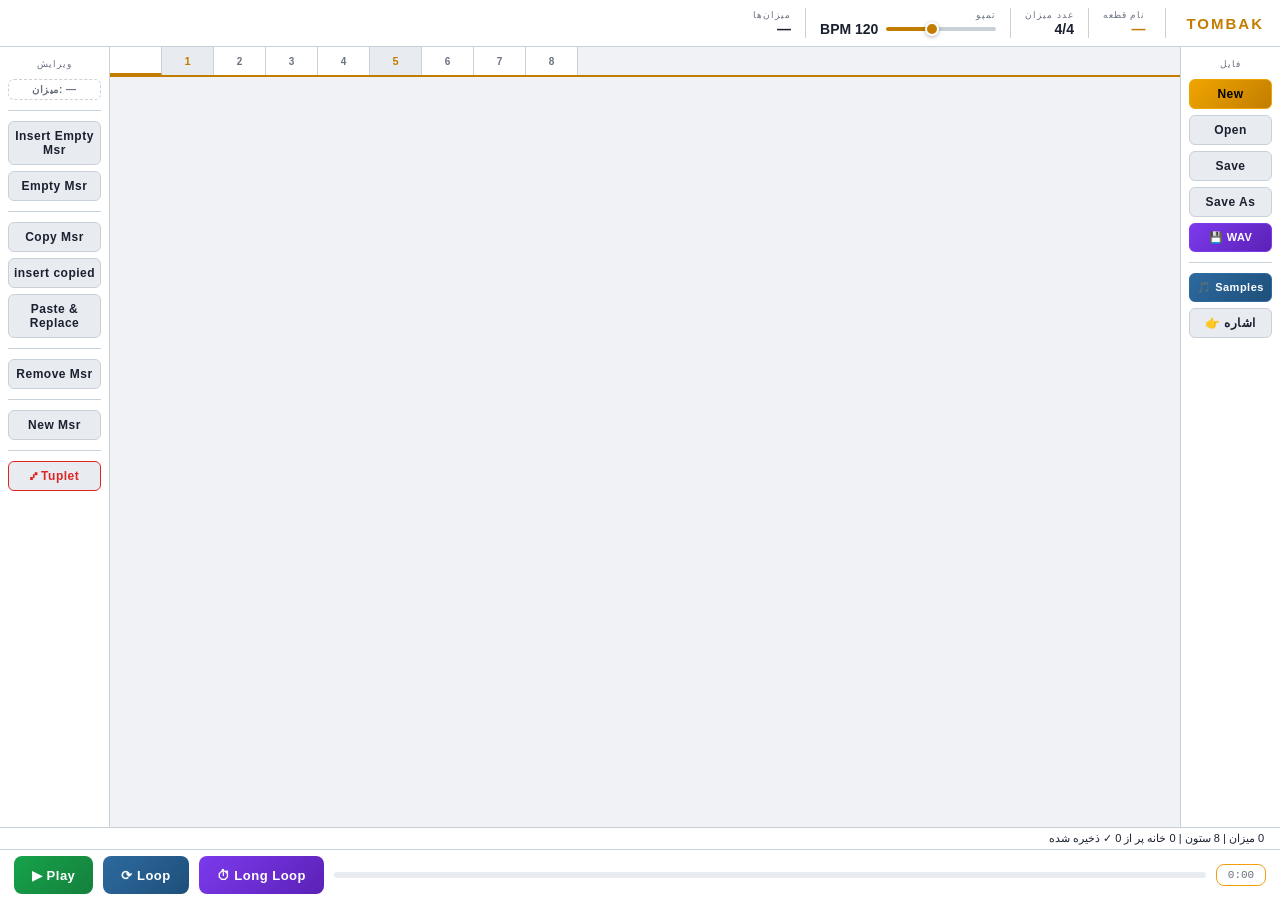
==== commit 5258a10d: "eshare" ====
--- a/index.html
+++ b/index.html
@@ -42,8 +42,6 @@
           <div class="info-label">میزان‌ها</div>
           <div class="info-value" id="disp-rows">—</div>
         </div>
-        <div class="separator"></div>
-        <span id="sound-badge">دیتا موجود نیست</span>
       </div>
     </div>
 
@@ -58,11 +56,15 @@
         <button class="btn" onclick="app.saveAs()">Save As</button>
         <button class="btn wav-btn" onclick="app.saveWav()">💾 WAV</button>
         <div class="btn-divider"></div>
-        <button class="btn sound-btn" onclick="app.loadSounds()">
-          Load Samples
+        <button class="btn sound-btn" onclick="app.viewSounds()">
+          🎵 Samples<span id="sound-badge"></span>
         </button>
-        <button class="btn view-btn" onclick="app.viewSounds()">
-          View Samples
+        <button
+          class="btn"
+          onclick="app.openEsharahModal()"
+          style="background: var(--surface2); border-color: var(--border)"
+        >
+          👉 اشاره
         </button>
       </div>
 
@@ -272,10 +274,10 @@
     <!-- VIEW SOUNDS MODAL -->
     <div class="modal-overlay" id="modal-viewsounds">
       <div class="modal modal-sounds">
-        <h3>👁 فایل‌های صدای لود شده</h3>
+        <h3>🎵 سمپل‌ها</h3>
         <div id="sounds-list-container">
           <div id="sounds-list-empty" class="sounds-empty">
-            هیچ صدایی لود نشده
+            هیچ صدایی لود نشده — دکمه «Load Samples» را بزنید
           </div>
           <div id="sounds-list"></div>
         </div>
@@ -289,6 +291,9 @@
             "
           >
             بستن
+          </button>
+          <button class="btn sound-btn" onclick="app.loadSounds()">
+            ＋ Load Samples
           </button>
         </div>
       </div>
@@ -403,6 +408,84 @@
       </div>
     </div>
 
+    <!-- TEMPO MODAL (موبایل) -->
+    <div class="modal-overlay" id="modal-tempo">
+      <div class="modal">
+        <h3>🎵 تنظیم تمپو</h3>
+        <div class="field">
+          <label>تمپو (BPM) — بین ۴۰ تا ۲۴۰</label>
+          <input
+            type="number"
+            id="inp-tempo-modal"
+            value="120"
+            min="40"
+            max="240"
+            dir="ltr"
+          />
+        </div>
+        <div class="modal-btns">
+          <button class="btn" onclick="app.cancelTempoModal()">انصراف</button>
+          <button class="btn accent-btn" onclick="app.confirmTempoModal()">
+            تأیید
+          </button>
+        </div>
+      </div>
+    </div>
+    <!-- ══════════════ ESHARAH MODAL ══════════════ -->
+    <div class="modal-overlay" id="modal-esharah">
+      <div class="modal" style="width: 420px; max-width: 90%">
+        <h3>👉 لیست اشاره‌ها</h3>
+        <div
+          id="esharah-list"
+          style="
+            display: flex;
+            flex-direction: column;
+            gap: 12px;
+            margin-bottom: 20px;
+            direction: ltr;
+          "
+        >
+          <script>
+            const symbols = ["(_", "D_", "T_", "o_", "1_", "2_", "3_"];
+            document.write(
+              symbols
+                .map(
+                  (sym) => `
+              <div class="esharah-row" style="display: flex; align-items: center; gap: 8px; justify-content: space-between;">
+                <span style="font-weight: 700; font-size: 16px; width: 25px; text-align: center; color: var(--accent); font-family: monospace;">${sym}</span>
+                <span style="color: var(--text-dim);">:</span>
+                
+                <select class="esharah-sel-1" style="flex: 1; padding: 6px; background: var(--bg); border: 1px solid var(--border); border-radius: 6px; color: var(--text); font-size: 13px; outline: none; text-align: center;">
+                  <option value="">None</option>
+                </select>
+                
+                <span style="color: var(--text-dim); font-weight: bold;">+</span>
+                
+                <select class="esharah-sel-2" style="flex: 1; padding: 6px; background: var(--bg); border: 1px solid var(--border); border-radius: 6px; color: var(--text); font-size: 13px; outline: none; text-align: center;">
+                  <option value="">None</option>
+                </select>
+                
+                <button class="btn" onclick="app.setEsharah('${sym}', this)" style="padding: 6px 14px; font-size: 12px; background: var(--surface2);">set</button>
+              </div>
+            `,
+                )
+                .join(""),
+            );
+          </script>
+        </div>
+        <div class="modal-btns">
+          <button
+            class="btn"
+            onclick="
+              document.getElementById('modal-esharah').classList.remove('show')
+            "
+            style="width: 100%"
+          >
+            برگشت
+          </button>
+        </div>
+      </div>
+    </div>
     <script src="app.js"></script>
     <script>
       window.addEventListener("beforeunload", (e) => {
--- a/style.css
+++ b/style.css
@@ -146,7 +146,11 @@
 
 #tempo-slider {
   user-select: none;
-  touch-action: none;
+  /* touch-action: none را برداشتیم تا رویداد لمسی به والد برسد */
+}
+
+.tempo-slider-row {
+  touch-action: manipulation;
 }
 
 #tempo-slider::-webkit-slider-thumb {
@@ -633,6 +637,12 @@
   }
   #tempo-slider {
     width: 70px;
+    pointer-events: none;
+  }
+  .tempo-slider-row {
+    cursor: pointer;
+    padding: 8px 4px;
+    margin: -8px -4px;
   }
 
   /* ── Main: vertical stack ── */
@@ -743,22 +753,20 @@
 
 /* ══════════════ SOUNDS ══════════════ */
 #sound-badge {
-  display: inline-flex;
-  align-items: center;
-  height: 30px;
-  background: #dc2626;
+  display: none; /* وقتی خالیه پنهانه */
+  background: rgba(255,255,255,0.25);
   color: #fff;
-  font-size: 10px;
+  font-size: 9px;
   font-weight: 700;
-  padding: 0 10px;
-  border-radius: 4px;
+  padding: 1px 5px;
+  border-radius: 8px;
+  margin-right: 4px;
+  vertical-align: middle;
   letter-spacing: 0.5px;
   white-space: nowrap;
-  flex-shrink: 0;
 }
 #sound-badge.loaded {
-  background: var(--green);
-  color: #fff;
+  display: inline-block;
 }
 .btn.sound-btn {
   background: linear-gradient(135deg, #2d6a9f, #1e4f7a);
@@ -878,10 +886,7 @@
 }
 
 @media (max-width: 700px) {
-  #sound-badge {
-    font-size: 9px;
-    padding: 2px 6px;
-  }
+  /* badge داخل دکمه است، نیاز به override جداگانه ندارد */
 }
 
 /* ══════════════ PLAYBACK ══════════════ */
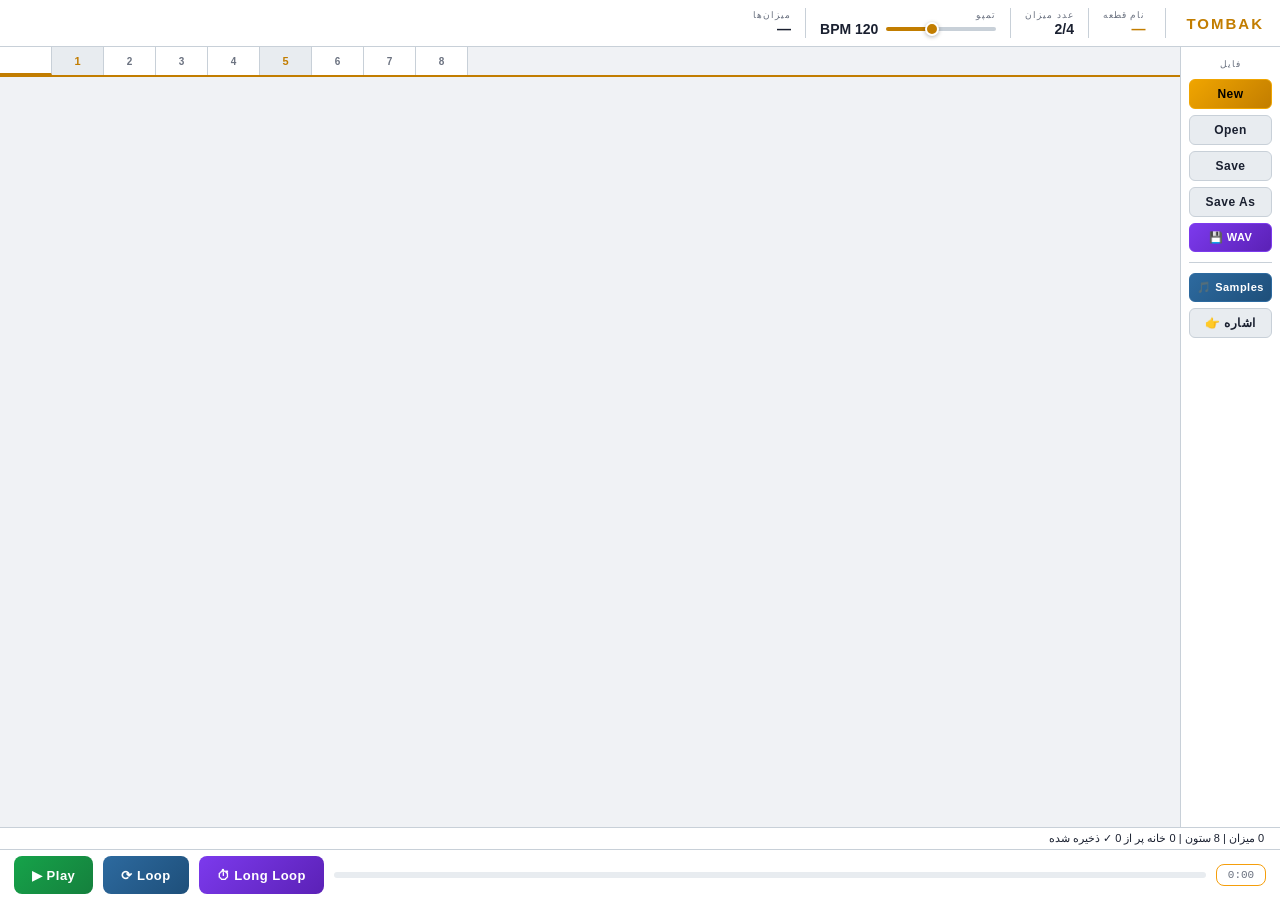
==== commit b1d62598: "Ali" ====
--- a/index.html
+++ b/index.html
@@ -97,6 +97,21 @@
         <button class="btn triplet-btn" onclick="app.openTripletModal()">
           ⑇ Tuplet
         </button>
+        <div class="btn-divider"></div>
+        <button
+          class="btn play-from-btn"
+          id="btn-play-from"
+          onclick="app.playFromSelected()"
+        >
+          ▶| Play from
+        </button>
+        <button
+          class="btn play-only-btn"
+          id="btn-play-only"
+          onclick="app.playOnlySelected()"
+        >
+          ▶‖ Play only
+        </button>
       </div>
     </div>
 
@@ -183,7 +198,7 @@
         </div>
         <div class="field">
           <label>تمپو </label>
-          <input type="number" id="inp-tempo" value="120" min="20" max="400" />
+          <input type="number" id="inp-tempo" value="85" min="20" max="400" />
         </div>
         <div class="field">
           <label>عدد میزان</label>
@@ -206,7 +221,7 @@
         </div>
         <div class="field">
           <label>تعداد میزان‌های اولیه</label>
-          <input type="number" id="inp-initrows" value="16" min="1" max="200" />
+          <input type="number" id="inp-initrows" value="2" min="1" max="200" />
         </div>
         <div class="modal-btns">
           <button class="btn" onclick="app.cancelNew()">انصراف</button>
@@ -301,113 +316,396 @@
 
     <!-- TUPLET / POLYRHYTHM MODAL -->
     <div class="modal-overlay" id="modal-triplet">
-      <div class="modal modal-tuplet">
-        <h3>⑇ گروه ریتمی</h3>
-        <p
+      <div
+        class="modal modal-tuplet"
+        style="
+          max-width: 220px;
+          padding: 10px;
+          display: flex;
+          flex-direction: column;
+          align-items: center;
+          gap: 8px;
+          box-sizing: border-box;
+        "
+      >
+
+
+        <fieldset
           style="
-            font-size: 12px;
-            color: var(--text-dim);
-            margin-bottom: 14px;
-            line-height: 1.6;
+            width: 100%;
+            border: 1px solid var(--border, #c8d0d8);
+            border-radius: 6px;
+            padding: 6px 8px;
+            margin: 0;
+            box-sizing: border-box;
           "
         >
-          چند سلول را به گروه ریتمی تبدیل می‌کند.<br />
-          زمان کل گروه = تعداد سلول‌های پایه × زمان یک سلول.
-        </p>
-        <div
-          style="display: flex; gap: 12px; flex-wrap: wrap; margin-bottom: 14px"
-        >
-          <div class="field" style="flex: 1; min-width: 90px">
-            <label>شماره میزان</label>
-            <input
-              type="number"
-              id="inp-tuplet-row"
-              min="1"
-              dir="ltr"
-              placeholder="مثال: 3"
-            />
-          </div>
-          <div class="field" style="flex: 1; min-width: 90px">
-            <label>شماره تکنیک (سلول اول)</label>
-            <input
-              type="number"
-              id="inp-tuplet-col"
-              min="1"
-              dir="ltr"
-              placeholder="مثال: 5"
-            />
-          </div>
-        </div>
-        <div class="field">
-          <label style="margin-bottom: 8px; display: block"
-            >نوع گروه ریتمی</label
+          <legend
+            style="
+              font-size: 11px;
+              font-weight: bold;
+              padding: 0 4px;
+              color: var(--accent);
+              text-align: right;
+              margin-right: 6px;
+            "
           >
-          <div class="tuplet-radio-grid">
-            <label class="tuplet-radio-opt tuplet-opt-triplet">
-              <input type="radio" name="tuplet-type" value="3:2" checked />
-              <span class="tuplet-radio-label">3:2</span>
-              <span class="tuplet-radio-desc">تریوله — 3 نوت در فضای 2</span>
+            گروه ریتمی
+          </legend>
+
+          <div
+            class="tuplet-radio-grid"
+            style="display: flex; flex-direction: column; gap: 4px; width: 100%"
+          >
+            <label
+              class="tuplet-radio-opt tuplet-opt-triplet"
+              style="
+                display: flex;
+                align-items: center;
+                gap: 4px;
+                padding: 2px;
+                font-size: 11px;
+                cursor: pointer;
+                margin: 0;
+                width: 100%;
+                box-sizing: border-box;
+              "
+            >
+              <input
+                type="radio"
+                name="tuplet-type"
+                value="3:2"
+                checked
+                style="margin: 0; width: 12px; height: 12px; flex-shrink: 0"
+              />
+              <span
+                class="tuplet-radio-label"
+                style="font-weight: bold; min-width: unset; margin: 0"
+                >3:2</span
+              >
+              <span
+                class="tuplet-radio-desc"
+                style="
+                  font-size: 10px;
+                  margin: 0;
+                  color: inherit;
+                  line-height: 1;
+                "
+                >تریوله</span
+              >
             </label>
-            <label class="tuplet-radio-opt tuplet-opt-duplet">
-              <input type="radio" name="tuplet-type" value="2:3" />
-              <span class="tuplet-radio-label">2:3</span>
-              <span class="tuplet-radio-desc">دوپله — 2 نوت در فضای 3</span>
+
+            <label
+              class="tuplet-radio-opt tuplet-opt-duplet"
+              style="
+                display: flex;
+                align-items: center;
+                gap: 4px;
+                padding: 2px;
+                font-size: 11px;
+                cursor: pointer;
+                margin: 0;
+                width: 100%;
+                box-sizing: border-box;
+              "
+            >
+              <input
+                type="radio"
+                name="tuplet-type"
+                value="2:3"
+                style="margin: 0; width: 12px; height: 12px; flex-shrink: 0"
+              />
+              <span
+                class="tuplet-radio-label"
+                style="font-weight: bold; min-width: unset; margin: 0"
+                >2:3</span
+              >
+              <span
+                class="tuplet-radio-desc"
+                style="
+                  font-size: 10px;
+                  margin: 0;
+                  color: inherit;
+                  line-height: 1;
+                "
+                >دوپله</span
+              >
             </label>
-            <label class="tuplet-radio-opt tuplet-opt-sextuplet">
-              <input type="radio" name="tuplet-type" value="6:4" />
-              <span class="tuplet-radio-label">6:4</span>
-              <span class="tuplet-radio-desc">سکستوله — 6 نوت در فضای 4</span>
+
+            <label
+              class="tuplet-radio-opt tuplet-opt-sextuplet"
+              style="
+                display: flex;
+                align-items: center;
+                gap: 4px;
+                padding: 2px;
+                font-size: 11px;
+                cursor: pointer;
+                margin: 0;
+                width: 100%;
+                box-sizing: border-box;
+              "
+            >
+              <input
+                type="radio"
+                name="tuplet-type"
+                value="6:4"
+                style="margin: 0; width: 12px; height: 12px; flex-shrink: 0"
+              />
+              <span
+                class="tuplet-radio-label"
+                style="font-weight: bold; min-width: unset; margin: 0"
+                >6:4</span
+              >
+              <span
+                class="tuplet-radio-desc"
+                style="
+                  font-size: 10px;
+                  margin: 0;
+                  color: inherit;
+                  line-height: 1;
+                "
+                >سکستوله</span
+              >
             </label>
-            <label class="tuplet-radio-opt tuplet-opt-quintuplet">
-              <input type="radio" name="tuplet-type" value="5:4" />
-              <span class="tuplet-radio-label">5:4</span>
-              <span class="tuplet-radio-desc">پنتوله — 5 نوت در فضای 4</span>
+
+            <label
+              class="tuplet-radio-opt tuplet-opt-quintuplet"
+              style="
+                display: flex;
+                align-items: center;
+                gap: 4px;
+                padding: 2px;
+                font-size: 11px;
+                cursor: pointer;
+                margin: 0;
+                width: 100%;
+                box-sizing: border-box;
+              "
+            >
+              <input
+                type="radio"
+                name="tuplet-type"
+                value="5:4"
+                style="margin: 0; width: 12px; height: 12px; flex-shrink: 0"
+              />
+              <span
+                class="tuplet-radio-label"
+                style="font-weight: bold; min-width: unset; margin: 0"
+                >5:4</span
+              >
+              <span
+                class="tuplet-radio-desc"
+                style="
+                  font-size: 10px;
+                  margin: 0;
+                  color: inherit;
+                  line-height: 1;
+                "
+                >پنتوله</span
+              >
             </label>
-            <label class="tuplet-radio-opt tuplet-opt-septuplet">
-              <input type="radio" name="tuplet-type" value="7:6" />
-              <span class="tuplet-radio-label">7:6</span>
-              <span class="tuplet-radio-desc">سپتوله — 7 نوت در فضای 6</span>
+
+            <label
+              class="tuplet-radio-opt tuplet-opt-septuplet"
+              style="
+                display: flex;
+                align-items: center;
+                gap: 4px;
+                padding: 2px;
+                font-size: 11px;
+                cursor: pointer;
+                margin: 0;
+                width: 100%;
+                box-sizing: border-box;
+              "
+            >
+              <input
+                type="radio"
+                name="tuplet-type"
+                value="7:6"
+                style="margin: 0; width: 12px; height: 12px; flex-shrink: 0"
+              />
+              <span
+                class="tuplet-radio-label"
+                style="font-weight: bold; min-width: unset; margin: 0"
+                >7:6</span
+              >
+              <span
+                class="tuplet-radio-desc"
+                style="
+                  font-size: 10px;
+                  margin: 0;
+                  color: inherit;
+                  line-height: 1;
+                "
+                >سپتوله</span
+              >
             </label>
-            <label class="tuplet-radio-opt tuplet-opt-quadruplet">
-              <input type="radio" name="tuplet-type" value="4:3" />
-              <span class="tuplet-radio-label">4:3</span>
-              <span class="tuplet-radio-desc">کوادروپله — 4 نوت در فضای 3</span>
+
+            <label
+              class="tuplet-radio-opt tuplet-opt-quadruplet"
+              style="
+                display: flex;
+                align-items: center;
+                gap: 4px;
+                padding: 2px;
+                font-size: 11px;
+                cursor: pointer;
+                margin: 0;
+                width: 100%;
+                box-sizing: border-box;
+              "
+            >
+              <input
+                type="radio"
+                name="tuplet-type"
+                value="4:3"
+                style="margin: 0; width: 12px; height: 12px; flex-shrink: 0"
+              />
+              <span
+                class="tuplet-radio-label"
+                style="font-weight: bold; min-width: unset; margin: 0"
+                >4:3</span
+              >
+              <span
+                class="tuplet-radio-desc"
+                style="
+                  font-size: 10px;
+                  margin: 0;
+                  color: inherit;
+                  line-height: 1;
+                "
+                >کوادروپله</span
+              >
+            </label>
+
+            <div
+              style="
+                border-top: 1px dashed var(--border, #c8d0d8);
+                margin: 3px 0;
+              "
+            ></div>
+
+            <label
+              class="tuplet-radio-opt tuplet-opt-half"
+              style="
+                display: flex;
+                align-items: center;
+                gap: 4px;
+                padding: 2px;
+                font-size: 11px;
+                cursor: pointer;
+                margin: 0;
+                width: 100%;
+                box-sizing: border-box;
+              "
+            >
+              <input
+                type="radio"
+                name="tuplet-type"
+                value="2:1"
+                style="margin: 0; width: 12px; height: 12px; flex-shrink: 0"
+              />
+              <span
+                class="tuplet-radio-label"
+                style="font-weight: bold; min-width: unset; margin: 0"
+                >½</span
+              >
+              <span
+                class="tuplet-radio-desc"
+                style="
+                  font-size: 10px;
+                  margin: 0;
+                  color: inherit;
+                  line-height: 1;
+                "
+                >هالف</span
+              >
+            </label>
+
+            <label
+              class="tuplet-radio-opt tuplet-opt-remove"
+              style="
+                display: flex;
+                align-items: center;
+                gap: 4px;
+                padding: 2px;
+                font-size: 11px;
+                cursor: pointer;
+                margin: 0;
+                width: 100%;
+                box-sizing: border-box;
+              "
+            >
+              <input
+                type="radio"
+                name="tuplet-type"
+                value="remove"
+                style="margin: 0; width: 12px; height: 12px; flex-shrink: 0"
+              />
+              <span
+                class="tuplet-radio-label"
+                style="font-weight: bold; min-width: unset; margin: 0"
+                >✕</span
+              >
+              <span
+                class="tuplet-radio-desc"
+                style="
+                  font-size: 10px;
+                  margin: 0;
+                  color: inherit;
+                  line-height: 1;
+                "
+                >حذف تیوپلت</span
+              >
             </label>
           </div>
-          <div class="tuplet-remove-divider"></div>
-          <div class="tuplet-radio-grid">
-            <label class="tuplet-radio-opt tuplet-opt-half">
-              <input type="radio" name="tuplet-type" value="2:1" />
-              <span class="tuplet-radio-label">½</span>
-              <span class="tuplet-radio-desc"
-                >هالف — 2 نوت سه‌لاچنگ در فضای 1 سلول</span
-              >
-            </label>
-            <label class="tuplet-radio-opt tuplet-opt-remove">
-              <input type="radio" name="tuplet-type" value="remove" />
-              <span class="tuplet-radio-label">✕</span>
-              <span class="tuplet-radio-desc"
-                >حذف تیوپلت — سلول‌ها خالی می‌شوند</span
-              >
-            </label>
-          </div>
-        </div>
-        <div class="modal-btns" style="margin-top: 16px">
+        </fieldset>
+
+        <div
+          class="modal-btns"
+          style="
+            width: 100%;
+            display: flex;
+            gap: 4px;
+            margin: 0;
+            box-sizing: border-box;
+          "
+        >
           <button
             class="btn"
             onclick="
               document.getElementById('modal-triplet').classList.remove('show')
             "
+            style="
+              flex: 1;
+              padding: 4px 0;
+              font-size: 11px;
+              height: 28px;
+              margin: 0;
+              box-sizing: border-box;
+            "
           >
             انصراف
           </button>
-          <button class="btn accent-btn" onclick="app.confirmTriplet()">
+          <button
+            class="btn accent-btn"
+            onclick="app.confirmTriplet()"
+            style="
+              flex: 1;
+              padding: 4px 0;
+              font-size: 11px;
+              height: 28px;
+              margin: 0;
+              box-sizing: border-box;
+            "
+          >
             اعمال
           </button>
         </div>
       </div>
     </div>
-
     <!-- TEMPO MODAL (موبایل) -->
     <div class="modal-overlay" id="modal-tempo">
       <div class="modal">
@@ -433,39 +731,48 @@
     </div>
     <!-- ══════════════ ESHARAH MODAL ══════════════ -->
     <div class="modal-overlay" id="modal-esharah">
-      <div class="modal" style="width: 420px; max-width: 90%">
-        <h3>👉 لیست اشاره‌ها</h3>
+      <div
+        class="modal"
+        style="
+          width: 500px;
+          max-width: 96%;
+          max-height: 90vh;
+          overflow-y: auto;
+          display: flex;
+          flex-direction: column;
+        "
+      >
+        <h3 style="flex-shrink: 0">👉 لیست اشاره‌ها</h3>
         <div
           id="esharah-list"
           style="
             display: flex;
             flex-direction: column;
-            gap: 12px;
-            margin-bottom: 20px;
+            gap: 6px;
+            margin-bottom: 12px;
             direction: ltr;
+            flex: 1;
+            overflow-y: auto;
           "
         >
           <script>
-            const symbols = ["(_", "D_", "T_", "o_", "1_", "2_", "3_"];
+            const symbols = ["(_", "d_", "t_", "o_", "1_", "2_", "3_"];
             document.write(
               symbols
                 .map(
                   (sym) => `
-              <div class="esharah-row" style="display: flex; align-items: center; gap: 8px; justify-content: space-between;">
-                <span style="font-weight: 700; font-size: 16px; width: 25px; text-align: center; color: var(--accent); font-family: monospace;">${sym}</span>
-                <span style="color: var(--text-dim);">:</span>
-                
-                <select class="esharah-sel-1" style="flex: 1; padding: 6px; background: var(--bg); border: 1px solid var(--border); border-radius: 6px; color: var(--text); font-size: 13px; outline: none; text-align: center;">
-                  <option value="">None</option>
+              <div class="esharah-row" style="display:flex; align-items:center; gap:5px; direction:ltr;">
+                <span style="font-weight:700; font-size:13px; width:22px; text-align:center; color:var(--accent); font-family:monospace; flex-shrink:0;">${sym}</span>
+                <select class="esharah-sel-1" style="width:70px; min-width:0; padding:4px 2px; background:var(--bg); border:1px solid var(--border); border-radius:5px; color:var(--text); font-size:11px; outline:none;">
+                  <option value="">—</option>
                 </select>
-                
-                <span style="color: var(--text-dim); font-weight: bold;">+</span>
-                
-                <select class="esharah-sel-2" style="flex: 1; padding: 6px; background: var(--bg); border: 1px solid var(--border); border-radius: 6px; color: var(--text); font-size: 13px; outline: none; text-align: center;">
-                  <option value="">None</option>
+                <span style="color:var(--text-dim); font-size:11px; flex-shrink:0;">+</span>
+                <select class="esharah-sel-2" style="width:70px; min-width:0; padding:4px 2px; background:var(--bg); border:1px solid var(--border); border-radius:5px; color:var(--text); font-size:11px; outline:none;">
+                  <option value="">—</option>
                 </select>
-                
-                <button class="btn" onclick="app.setEsharah('${sym}', this)" style="padding: 6px 14px; font-size: 12px; background: var(--surface2);">set</button>
+                <button class="btn" onclick="app.setEsharah('${sym}', this)" style="padding:4px 8px; font-size:11px; flex-shrink:0;">set</button>
+                <span class="esharah-preview" style="font-size:11px; color:var(--text-dim); font-family:monospace; flex:1; overflow:hidden; text-overflow:ellipsis; white-space:nowrap;">—</span>
+                <button class="btn esharah-play-btn" onclick="app.playEsharahPreview('${sym}', this)" style="padding:4px 8px; font-size:11px; flex-shrink:0; opacity:0.4; pointer-events:none;" disabled>▶</button>
               </div>
             `,
                 )
@@ -473,7 +780,7 @@
             );
           </script>
         </div>
-        <div class="modal-btns">
+        <div class="modal-btns" style="flex-shrink: 0">
           <button
             class="btn"
             onclick="
--- a/style.css
+++ b/style.css
@@ -181,17 +181,236 @@
   overflow: hidden;
 }
 
-/* ══════════════ LEFT PANEL ══════════════ */
+/* ══════════════ LEFT PANEL (hidden — moved to row context menu) ══════════════ */
 #left-panel {
-  width: 110px;
+  display: none !important;
+}
+
+/* ══════════════ ROW CONTEXT MENU ══════════════ */
+.row-num {
+  position: relative;
+}
+
+/* همبرگر آیکون روی row-num */
+.row-num::after {
+  /* content: "☰"; */
+  position: absolute;
+  bottom: 2px;
+  left: 50%;
+  transform: translateX(-50%);
+  font-size: 8px;
+  opacity: 0.45;
+  line-height: 1;
+  pointer-events: none;
+}
+
+#row-context-menu {
+  display: none;
+  position: fixed;
+  z-index: 300;
   background: var(--surface);
-  border-right: 1px solid var(--border);
-  display: flex;
-  flex-direction: column;
-  padding: 12px 8px;
-  gap: 6px;
+  border: 1px solid var(--border);
+  border-radius: 12px;
+  box-shadow: 0 16px 48px rgba(0, 0, 0, 0.45);
+  padding: 8px;
+  min-width: 150px;
+  direction: rtl;
+  animation: rcmFadeIn 0.15s ease;
+}
+
+@keyframes rcmFadeIn {
+  from {
+    opacity: 0;
+    transform: translateY(-6px) scale(0.97);
+  }
+  to {
+    opacity: 1;
+    transform: translateY(0) scale(1);
+  }
+}
+
+#row-context-menu.show {
+  display: block;
+}
+
+.rcm-header {
+  font-size: 10px;
+  font-weight: 700;
+  color: var(--accent);
+  text-align: center;
+  padding: 4px 8px 8px;
+  letter-spacing: 1px;
+  border-bottom: 1px solid var(--border);
+  margin-bottom: 6px;
+}
+
+.rcm-item {
+  display: flex;
+  align-items: center;
+  gap: 8px;
+  padding: 8px 12px;
+  border-radius: 7px;
+  font-size: 12px;
+  font-weight: 600;
+  color: var(--text);
+  cursor: pointer;
+  transition:
+    background 0.12s,
+    color 0.12s;
+  border: none;
+  background: none;
+  width: 100%;
+  text-align: right;
+  font-family: inherit;
+  white-space: nowrap;
+}
+
+.rcm-item:hover {
+  background: var(--accent2);
+  color: #fff;
+}
+
+.rcm-item.danger:hover {
+  background: var(--red);
+  color: #fff;
+}
+
+.rcm-item .rcm-icon {
+  font-size: 14px;
+  width: 18px;
+  text-align: center;
   flex-shrink: 0;
-  order: 1;
+}
+
+.rcm-divider {
+  height: 1px;
+  background: var(--border);
+  margin: 3px 0;
+}
+
+/* سطر دکمه‌های افقی در منوی میزان */
+.rcm-row {
+  display: flex;
+  gap: 4px;
+}
+
+.rcm-btn {
+  flex: 1;
+  display: flex;
+  align-items: center;
+  justify-content: center;
+  gap: 4px;
+  padding: 6px 4px;
+  border-radius: 7px;
+  font-size: 11px;
+  font-weight: 600;
+  color: var(--text);
+  cursor: pointer;
+  transition: background 0.12s, color 0.12s;
+  border: none;
+  background: none;
+  font-family: inherit;
+  white-space: nowrap;
+}
+.rcm-btn:hover {
+  background: var(--accent2);
+  color: #fff;
+}
+.rcm-btn.danger { color: var(--red, #e53e3e); }
+.rcm-btn.danger:hover { background: var(--red, #e53e3e); color: #fff; }
+.rcm-btn.play-from-rcm { color: #16a34a; }
+.rcm-btn.play-from-rcm:hover { background: rgba(22,163,74,0.18); color: #16a34a; }
+.rcm-btn.play-only-rcm { color: #0ea5e9; }
+.rcm-btn.play-only-rcm:hover { background: rgba(14,165,233,0.18); color: #0ea5e9; }
+.rcm-btn.disabled { pointer-events: none; }
+
+.rcm-item.play-from-rcm {
+  color: #16a34a;
+}
+.rcm-item.play-from-rcm:hover {
+  background: rgba(22, 163, 74, 0.18);
+  color: #16a34a;
+}
+
+.rcm-item.play-only-rcm {
+  color: #0ea5e9;
+}
+.rcm-item.play-only-rcm:hover {
+  background: rgba(14, 165, 233, 0.18);
+  color: #0ea5e9;
+}
+
+/* ══════ CELL CONTEXT MENU ══════ */
+#cell-context-menu {
+  display: none;
+  position: absolute;
+  z-index: 400;
+  background: var(--surface);
+  border: 1px solid var(--border);
+  border-radius: 12px;
+  box-shadow: 0 16px 48px rgba(0,0,0,0.45);
+  padding: 8px;
+  min-width: 180px;
+  direction: rtl;
+  animation: rcmFadeIn 0.15s ease;
+}
+#cell-context-menu.show { display: block; }
+
+.ccm-dyn-section {
+  padding: 4px 6px 6px;
+}
+.ccm-dyn-label {
+  font-size: 9px;
+  color: var(--text-dim);
+  letter-spacing: 1px;
+  margin-bottom: 5px;
+  text-align: center;
+}
+.ccm-dyn-row {
+  display: flex;
+  gap: 4px;
+  justify-content: center;
+  margin-bottom: 4px;
+  flex-wrap: wrap;
+}
+.ccm-dyn-row .rcm-item {
+  flex: 0 0 auto;
+  width: auto;
+  padding: 5px 8px;
+  font-size: 12px;
+  font-weight: 700;
+  border-radius: 6px;
+  border: 1px solid var(--border);
+  text-align: center;
+}
+.ccm-dyn-row .rcm-item:hover {
+  background: var(--accent2);
+  color: #fff;
+}
+.ccm-reset {
+  width: 100% !important;
+  padding: 5px 8px !important;
+  font-size: 11px !important;
+  text-align: center !important;
+  color: var(--text-dim) !important;
+  border: 1px dashed var(--border) !important;
+  border-radius: 6px;
+  margin-top: 3px;
+}
+.ccm-reset:hover {
+  background: var(--surface2) !important;
+  color: var(--text) !important;
+}
+.ccm-active {
+  outline: 2px solid currentColor;
+  outline-offset: 1px;
+}
+.ccm-tuplet-btn {
+  color: var(--accent) !important;
+}
+.ccm-tuplet-btn:hover {
+  background: rgba(var(--accent-rgb, 255,140,0), 0.15) !important;
+  color: var(--accent) !important;
 }
 
 .panel-title {
@@ -480,6 +699,15 @@
 
 .modal-overlay.show {
   display: flex;
+}
+
+tuplet-modal-btns {
+  background: var(--surface);
+  border: 1px solid var(--border);
+  border-radius: 12px;
+  padding: 28px;
+  width: 180px;
+  box-shadow: 0 20px 60px rgba(0, 0, 0, 0.6);
 }
 
 .modal {
@@ -689,37 +917,9 @@
     min-width: max-content;
   }
 
-  /* ── Edit toolbar: horizontal row at BOTTOM ── */
+  /* ── Edit toolbar: hidden (moved to row context menu) ── */
   #left-panel {
-    width: 100%;
-    border-right: none;
-    border-top: 1px solid var(--border);
-    flex-direction: row;
-    align-items: center;
-    padding: 6px 8px;
-    gap: 4px;
-    order: 3;
-    overflow-x: auto;
-    flex-shrink: 0;
-  }
-  #left-panel .panel-title {
-    display: none;
-  }
-  #left-panel .btn-divider {
-    width: 1px;
-    height: 22px;
-    margin: 0 2px;
-  }
-  #left-panel .btn {
-    padding: 6px 8px;
-    font-size: 11px;
-    white-space: nowrap;
-    flex-shrink: 0;
-  }
-  #left-panel .btn.selected-indicator {
-    font-size: 10px;
-    padding: 4px 6px;
-    flex-shrink: 0;
+    display: none !important;
   }
 
   /* ── Grid cells: slightly smaller ── */
@@ -754,7 +954,7 @@
 /* ══════════════ SOUNDS ══════════════ */
 #sound-badge {
   display: none; /* وقتی خالیه پنهانه */
-  background: rgba(255,255,255,0.25);
+  background: rgba(255, 255, 255, 0.25);
   color: #fff;
   font-size: 9px;
   font-weight: 700;
@@ -994,7 +1194,9 @@
   stroke-linecap: round;
   stroke-dasharray: 100 100;
   stroke-dashoffset: 0;
-  transition: stroke-dashoffset 0.5s linear, stroke 0.5s;
+  transition:
+    stroke-dashoffset 0.5s linear,
+    stroke 0.5s;
 }
 .llt-fill.ending {
   stroke: #f59e0b;
@@ -1061,7 +1263,6 @@
   }
 }
 
-
 /* ══════════════════════════════════════
    TUPLET / POLYRHYTHM SYSTEM
    رنگ‌ها: triplet=قرمز، duplet=زرد، quintuplet=آبی، sextuplet=بنفش، septuplet=سبز، quadruplet=نارنجی
@@ -1069,25 +1270,25 @@
 
 /* متغیرهای رنگ tuplet */
 :root {
-  --tuplet-triplet:    #dc2626;
+  --tuplet-triplet: #dc2626;
   --tuplet-triplet-bg: rgba(220, 38, 38, 0.07);
   --tuplet-triplet-slot: rgba(220, 38, 38, 0.22);
-  --tuplet-duplet:    #ca8a04;
+  --tuplet-duplet: #ca8a04;
   --tuplet-duplet-bg: rgba(202, 138, 4, 0.07);
   --tuplet-duplet-slot: rgba(202, 138, 4, 0.22);
-  --tuplet-quintuplet:    #2563eb;
+  --tuplet-quintuplet: #2563eb;
   --tuplet-quintuplet-bg: rgba(37, 99, 235, 0.07);
   --tuplet-quintuplet-slot: rgba(37, 99, 235, 0.22);
-  --tuplet-sextuplet:    #7c3aed;
+  --tuplet-sextuplet: #7c3aed;
   --tuplet-sextuplet-bg: rgba(124, 58, 237, 0.07);
   --tuplet-sextuplet-slot: rgba(124, 58, 237, 0.22);
-  --tuplet-septuplet:    #16a34a;
+  --tuplet-septuplet: #16a34a;
   --tuplet-septuplet-bg: rgba(22, 163, 74, 0.07);
   --tuplet-septuplet-slot: rgba(22, 163, 74, 0.22);
-  --tuplet-quadruplet:    #ea580c;
+  --tuplet-quadruplet: #ea580c;
   --tuplet-quadruplet-bg: rgba(234, 88, 12, 0.07);
   --tuplet-quadruplet-slot: rgba(234, 88, 12, 0.22);
-  --tuplet-half:    #0d9488;
+  --tuplet-half: #0d9488;
   --tuplet-half-bg: rgba(13, 148, 136, 0.07);
   --tuplet-half-slot: rgba(13, 148, 136, 0.22);
 }
@@ -1108,13 +1309,34 @@
   flex-shrink: 0;
 }
 
-.tuplet-triplet    { border-color: var(--tuplet-triplet)    !important; background: var(--tuplet-triplet-bg)    !important; }
-.tuplet-duplet     { border-color: var(--tuplet-duplet)     !important; background: var(--tuplet-duplet-bg)     !important; }
-.tuplet-quintuplet { border-color: var(--tuplet-quintuplet) !important; background: var(--tuplet-quintuplet-bg) !important; }
-.tuplet-sextuplet  { border-color: var(--tuplet-sextuplet)  !important; background: var(--tuplet-sextuplet-bg)  !important; }
-.tuplet-septuplet  { border-color: var(--tuplet-septuplet)  !important; background: var(--tuplet-septuplet-bg)  !important; }
-.tuplet-quadruplet { border-color: var(--tuplet-quadruplet) !important; background: var(--tuplet-quadruplet-bg) !important; }
-.tuplet-half       { border-color: var(--tuplet-half)       !important; background: var(--tuplet-half-bg)       !important; }
+.tuplet-triplet {
+  border-color: var(--tuplet-triplet) !important;
+  background: var(--tuplet-triplet-bg) !important;
+}
+.tuplet-duplet {
+  border-color: var(--tuplet-duplet) !important;
+  background: var(--tuplet-duplet-bg) !important;
+}
+.tuplet-quintuplet {
+  border-color: var(--tuplet-quintuplet) !important;
+  background: var(--tuplet-quintuplet-bg) !important;
+}
+.tuplet-sextuplet {
+  border-color: var(--tuplet-sextuplet) !important;
+  background: var(--tuplet-sextuplet-bg) !important;
+}
+.tuplet-septuplet {
+  border-color: var(--tuplet-septuplet) !important;
+  background: var(--tuplet-septuplet-bg) !important;
+}
+.tuplet-quadruplet {
+  border-color: var(--tuplet-quadruplet) !important;
+  background: var(--tuplet-quadruplet-bg) !important;
+}
+.tuplet-half {
+  border-color: var(--tuplet-half) !important;
+  background: var(--tuplet-half-bg) !important;
+}
 
 .tuplet-label-row {
   display: flex;
@@ -1129,13 +1351,27 @@
   font-weight: 800;
   letter-spacing: 0.5px;
 }
-.tuplet-triplet    .tuplet-label { color: var(--tuplet-triplet); }
-.tuplet-duplet     .tuplet-label { color: var(--tuplet-duplet); }
-.tuplet-quintuplet .tuplet-label { color: var(--tuplet-quintuplet); }
-.tuplet-sextuplet  .tuplet-label { color: var(--tuplet-sextuplet); }
-.tuplet-septuplet  .tuplet-label { color: var(--tuplet-septuplet); }
-.tuplet-quadruplet .tuplet-label { color: var(--tuplet-quadruplet); }
-.tuplet-half       .tuplet-label { color: var(--tuplet-half); }
+.tuplet-triplet .tuplet-label {
+  color: var(--tuplet-triplet);
+}
+.tuplet-duplet .tuplet-label {
+  color: var(--tuplet-duplet);
+}
+.tuplet-quintuplet .tuplet-label {
+  color: var(--tuplet-quintuplet);
+}
+.tuplet-sextuplet .tuplet-label {
+  color: var(--tuplet-sextuplet);
+}
+.tuplet-septuplet .tuplet-label {
+  color: var(--tuplet-septuplet);
+}
+.tuplet-quadruplet .tuplet-label {
+  color: var(--tuplet-quadruplet);
+}
+.tuplet-half .tuplet-label {
+  color: var(--tuplet-half);
+}
 
 .tuplet-remove {
   font-size: 9px;
@@ -1146,7 +1382,9 @@
   border-radius: 2px;
   transition: opacity 0.15s;
 }
-.tuplet-remove:hover { opacity: 1; }
+.tuplet-remove:hover {
+  opacity: 1;
+}
 
 .tuplet-wrapper {
   display: flex;
@@ -1167,21 +1405,49 @@
   min-height: 22px;
   transition: background 0.1s;
 }
-.tuplet-triplet    .tuplet-slot { border-color: rgba(220, 38, 38, 0.25); }
-.tuplet-duplet     .tuplet-slot { border-color: rgba(202, 138, 4, 0.25); }
-.tuplet-quintuplet .tuplet-slot { border-color: rgba(37, 99, 235, 0.25); }
-.tuplet-sextuplet  .tuplet-slot { border-color: rgba(124, 58, 237, 0.25); }
-.tuplet-septuplet  .tuplet-slot { border-color: rgba(22, 163, 74, 0.25); }
-.tuplet-quadruplet .tuplet-slot { border-color: rgba(234, 88, 12, 0.25); }
-.tuplet-half       .tuplet-slot { border-color: rgba(13, 148, 136, 0.25); }
-
-.tuplet-triplet    .tuplet-slot.has-value { background: var(--tuplet-triplet-slot); }
-.tuplet-duplet     .tuplet-slot.has-value { background: var(--tuplet-duplet-slot); }
-.tuplet-quintuplet .tuplet-slot.has-value { background: var(--tuplet-quintuplet-slot); }
-.tuplet-sextuplet  .tuplet-slot.has-value { background: var(--tuplet-sextuplet-slot); }
-.tuplet-septuplet  .tuplet-slot.has-value { background: var(--tuplet-septuplet-slot); }
-.tuplet-quadruplet .tuplet-slot.has-value { background: var(--tuplet-quadruplet-slot); }
-.tuplet-half       .tuplet-slot.has-value { background: var(--tuplet-half-slot); }
+.tuplet-triplet .tuplet-slot {
+  border-color: rgba(220, 38, 38, 0.25);
+}
+.tuplet-duplet .tuplet-slot {
+  border-color: rgba(202, 138, 4, 0.25);
+}
+.tuplet-quintuplet .tuplet-slot {
+  border-color: rgba(37, 99, 235, 0.25);
+}
+.tuplet-sextuplet .tuplet-slot {
+  border-color: rgba(124, 58, 237, 0.25);
+}
+.tuplet-septuplet .tuplet-slot {
+  border-color: rgba(22, 163, 74, 0.25);
+}
+.tuplet-quadruplet .tuplet-slot {
+  border-color: rgba(234, 88, 12, 0.25);
+}
+.tuplet-half .tuplet-slot {
+  border-color: rgba(13, 148, 136, 0.25);
+}
+
+.tuplet-triplet .tuplet-slot.has-value {
+  background: var(--tuplet-triplet-slot);
+}
+.tuplet-duplet .tuplet-slot.has-value {
+  background: var(--tuplet-duplet-slot);
+}
+.tuplet-quintuplet .tuplet-slot.has-value {
+  background: var(--tuplet-quintuplet-slot);
+}
+.tuplet-sextuplet .tuplet-slot.has-value {
+  background: var(--tuplet-sextuplet-slot);
+}
+.tuplet-septuplet .tuplet-slot.has-value {
+  background: var(--tuplet-septuplet-slot);
+}
+.tuplet-quadruplet .tuplet-slot.has-value {
+  background: var(--tuplet-quadruplet-slot);
+}
+.tuplet-half .tuplet-slot.has-value {
+  background: var(--tuplet-half-slot);
+}
 
 .tuplet-slot input {
   width: 100%;
@@ -1206,6 +1472,36 @@
   background: rgba(220, 38, 38, 0.1) !important;
 }
 
+.play-from-btn {
+  color: #16a34a !important;
+  border-color: #16a34a !important;
+  font-weight: 600;
+  font-size: 11px !important;
+}
+.play-from-btn:hover {
+  background: rgba(22, 163, 74, 0.12) !important;
+}
+.play-from-btn.playing {
+  background: rgba(22, 163, 74, 0.2) !important;
+  color: #22c55e !important;
+  border-color: #22c55e !important;
+}
+
+.play-only-btn {
+  color: #0ea5e9 !important;
+  border-color: #0ea5e9 !important;
+  font-weight: 600;
+  font-size: 11px !important;
+}
+.play-only-btn:hover {
+  background: rgba(14, 165, 233, 0.12) !important;
+}
+.play-only-btn.playing {
+  background: rgba(14, 165, 233, 0.2) !important;
+  color: #38bdf8 !important;
+  border-color: #38bdf8 !important;
+}
+
 .modal-tuplet {
   max-width: 460px;
   width: 95vw;
@@ -1225,7 +1521,9 @@
   border-radius: 7px;
   border: 2px solid currentColor;
   cursor: pointer;
-  transition: background 0.15s, opacity 0.15s;
+  transition:
+    background 0.15s,
+    opacity 0.15s;
   background: color-mix(in srgb, currentColor 5%, var(--surface));
   opacity: 0.65;
 }
@@ -1244,14 +1542,46 @@
 }
 
 /* رنگ هر آپشن = رنگ همان تیوپلت در گرید */
-.tuplet-opt-triplet    { color: var(--tuplet-triplet);    border-color: var(--tuplet-triplet);    background: var(--tuplet-triplet-bg); }
-.tuplet-opt-duplet     { color: var(--tuplet-duplet);     border-color: var(--tuplet-duplet);     background: var(--tuplet-duplet-bg); }
-.tuplet-opt-quintuplet { color: var(--tuplet-quintuplet); border-color: var(--tuplet-quintuplet); background: var(--tuplet-quintuplet-bg); }
-.tuplet-opt-sextuplet  { color: var(--tuplet-sextuplet);  border-color: var(--tuplet-sextuplet);  background: var(--tuplet-sextuplet-bg); }
-.tuplet-opt-septuplet  { color: var(--tuplet-septuplet);  border-color: var(--tuplet-septuplet);  background: var(--tuplet-septuplet-bg); }
-.tuplet-opt-quadruplet { color: var(--tuplet-quadruplet); border-color: var(--tuplet-quadruplet); background: var(--tuplet-quadruplet-bg); }
-.tuplet-opt-half       { color: var(--tuplet-half);       border-color: var(--tuplet-half);       background: var(--tuplet-half-bg); }
-.tuplet-opt-remove     { color: var(--red);               border-color: var(--red);               background: rgba(220, 38, 38, 0.06); }
+.tuplet-opt-triplet {
+  color: var(--tuplet-triplet);
+  border-color: var(--tuplet-triplet);
+  background: var(--tuplet-triplet-bg);
+}
+.tuplet-opt-duplet {
+  color: var(--tuplet-duplet);
+  border-color: var(--tuplet-duplet);
+  background: var(--tuplet-duplet-bg);
+}
+.tuplet-opt-quintuplet {
+  color: var(--tuplet-quintuplet);
+  border-color: var(--tuplet-quintuplet);
+  background: var(--tuplet-quintuplet-bg);
+}
+.tuplet-opt-sextuplet {
+  color: var(--tuplet-sextuplet);
+  border-color: var(--tuplet-sextuplet);
+  background: var(--tuplet-sextuplet-bg);
+}
+.tuplet-opt-septuplet {
+  color: var(--tuplet-septuplet);
+  border-color: var(--tuplet-septuplet);
+  background: var(--tuplet-septuplet-bg);
+}
+.tuplet-opt-quadruplet {
+  color: var(--tuplet-quadruplet);
+  border-color: var(--tuplet-quadruplet);
+  background: var(--tuplet-quadruplet-bg);
+}
+.tuplet-opt-half {
+  color: var(--tuplet-half);
+  border-color: var(--tuplet-half);
+  background: var(--tuplet-half-bg);
+}
+.tuplet-opt-remove {
+  color: var(--red);
+  border-color: var(--red);
+  background: rgba(220, 38, 38, 0.06);
+}
 
 .tuplet-remove-divider {
   border-top: 1px dashed var(--border);
